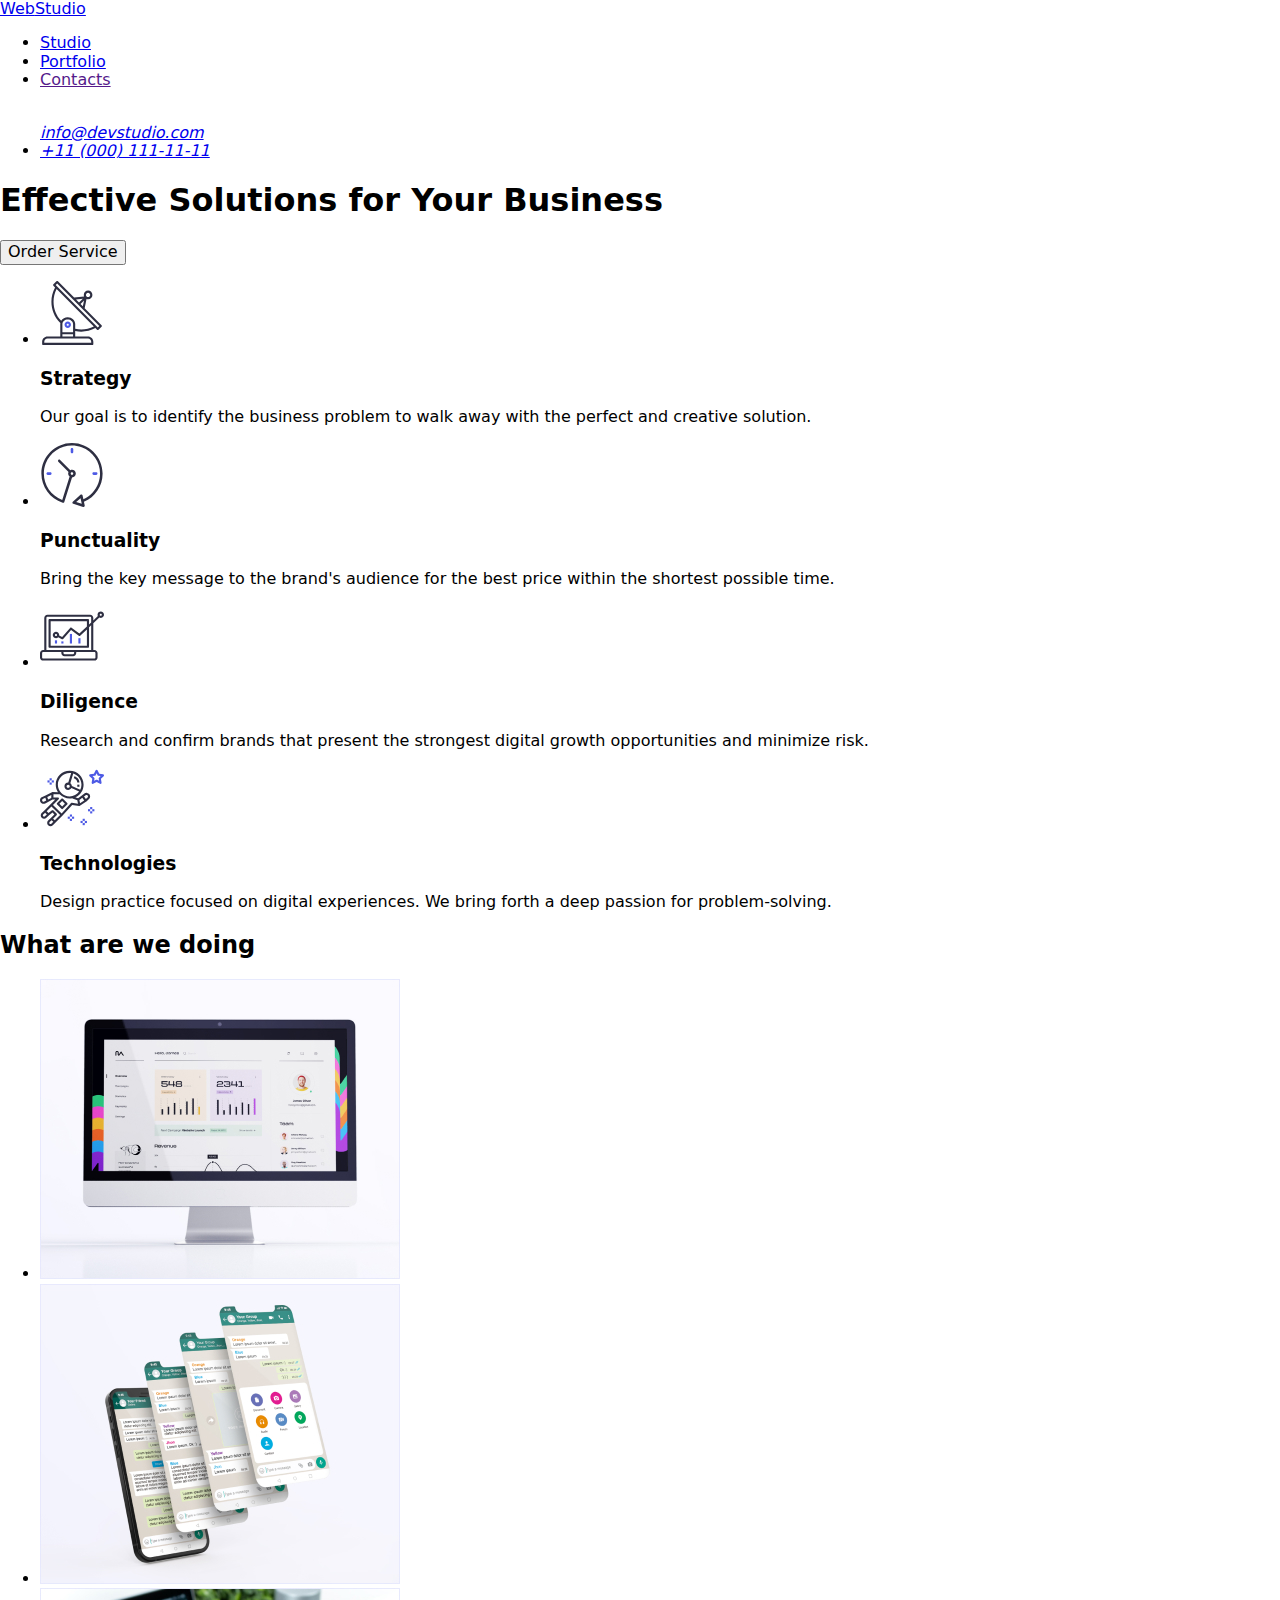
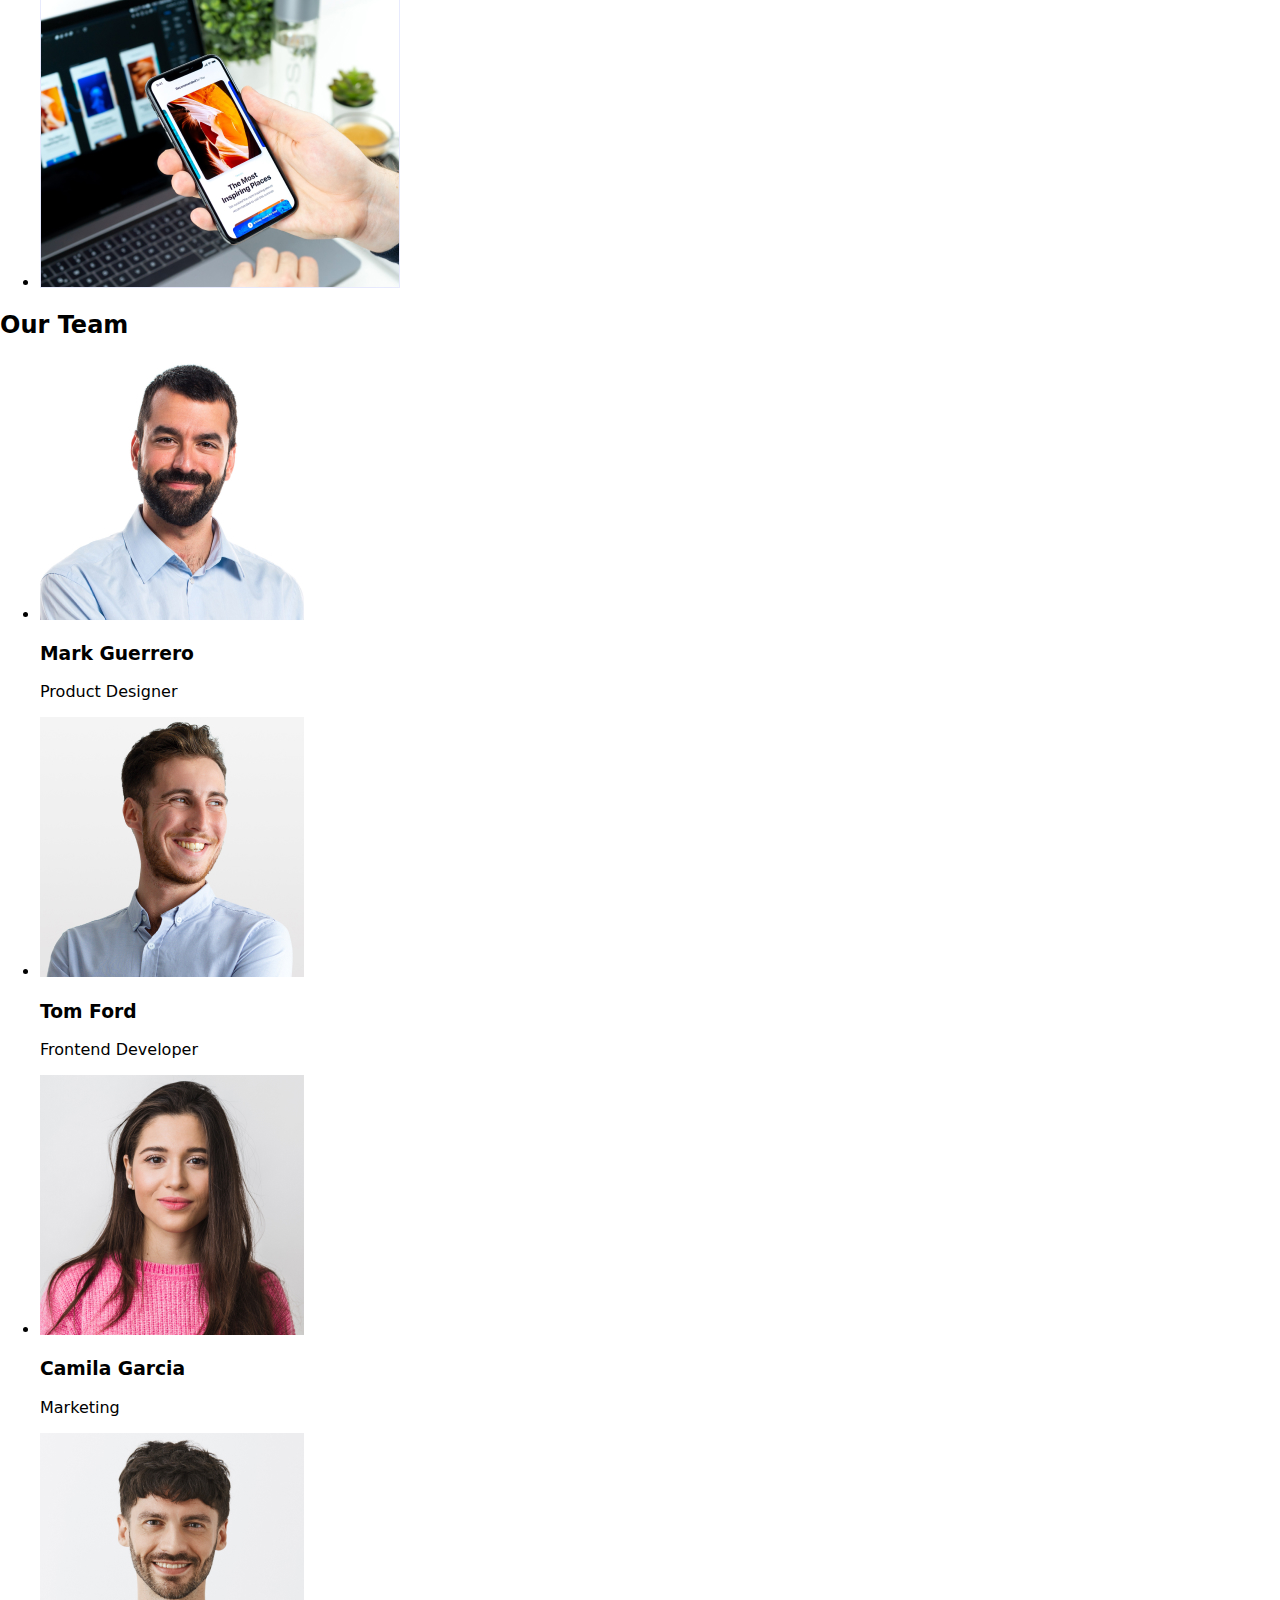
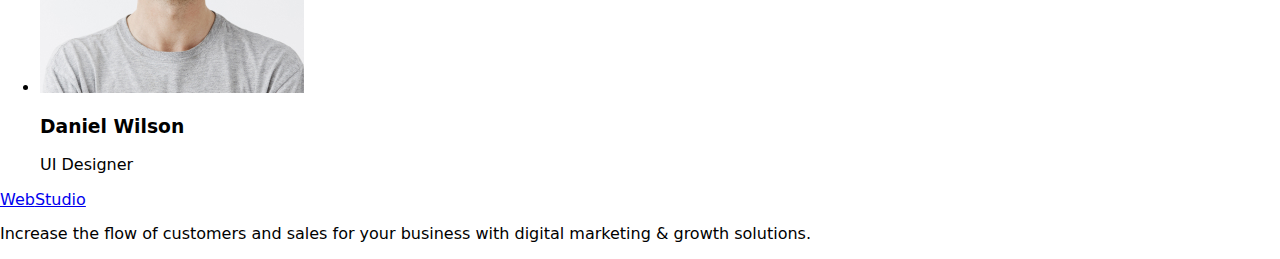
==== index.html @ fc72a5a5 "Initial commit" ====
<!DOCTYPE html>
<html lang="en">
<head>
    <meta charset="UTF-8">
    <meta name="viewport" content="width=device-width, initial-scale=1.0">
    <meta name="description" content="Effective Solutions for Your Business" />
    <title>WEBSTUDIO</title>
    <link rel="preconnect" href="https://fonts.googleapis.com" />
    <link rel="preconnect" href="https://fonts.gstatic.com" crossorigin>
    <link
        href="https://fonts.googleapis.com/css2?family=Raleway:wght@800&family=Roboto:wght@400;500;700;900&display=swap"
        rel="stylesheet" />
        <!-- Normalize -->
        <link rel="stylesheet" href="https://cdn.jsdelivr.net/npm/modern-normalize@2.0.0/modern-normalize.min.css">
    <link rel="stylesheet" href="./css/style.css" />
</head>
<body class="body">

  <!-- Heder section -->


  
    <header class="header">
      <div class="container header-container">
     <nav class="nav">
       <a class="logo" 
        href="./index.html">Web<span class="header-span">Studio</span></a>
         
        <ul class="header-section list">
         <li class="header-section-item"><a class="header-link header-link-current link"
             href="./index.html">Studio</a></li>
         <li class="header-section-item"><a class="header-link link"
             href="./portfolio.html">Portfolio</a></li>
         <li class="header-section-item"><a class="header-link link"
             href="">Contacts</a></li>
     </ul>
      </nav>
     <address class="address">
       <ul class="header-addres list">
         <br class="header-addres-item">
           <a href="mailto:info@devstudio.com" class="tel link">info@devstudio.com</a><br/>
         </li>
         <li class="header-addres-item">
           <a href="tel:+110001111111" class="tel link">+11 (000) 111-11-11</a><br/>
         </li>
       </ul>
     </address>
    </div>
    </header>

  <!-- Main block section -->

  <main class="main">

    <!-- Hero section -->

    <section class="section hero">
      <div class="hero-container container">
        <h1 class="hero-section-title">Effective Solutions for Your Business</h1>
        <button type="button" class="hero-section-btn" data-modal-open>
          Order Service
        </button>
      </div>
    </section>

    <!-- Strategy section -->

    <section class="section strategy">
     <div class="container">
      <h2 hidden class="visually-hidden"> Strategy
        Punctuality
        Diligence
        Technologies</h2>

      <ul class="strategy-section-list list">
        <li class="strategy-section-item">
          <div class="strategy-ikon-container">
            <svg class="strategy-ikon" width="64" height="64">
              <use href="./images/icons.svg#antenna"></use>
            </svg>
          </div>
          <h3 class="strategy-section-title">Strategy</h3>
          <p class="strategy-section-text">Our goal is to identify the business
            problem to walk away with the perfect and creative solution.</p>
        </li>

        <li class="strategy-section-item">
          <div class="strategy-ikon-container">
            <svg class="strategy-ikon" width="64" height="64">
              <use href="./images/icons.svg#clock"></use>
            </svg>
          </div>
          <h3 class="strategy-section-title">Punctuality</h3>
          <p class="strategy-section-text">Bring the key message to the brand's audience for the best price within the shortest possible time.</p>
        </li>

        <li class="strategy-section-item">
          <div class="strategy-ikon-container">
            <svg class="strategy-ikon" width="64" height="64">
              <use href="./images/icons.svg#diagram"></use>
            </svg>
          </div>
          <h3 class="strategy-section-title">Diligence</h3>
          <p class="strategy-section-text">Research and confirm brands that present the strongest digital growth opportunities and
            minimize risk.</p>
        </li>

        <li class="strategy-section-item">
          <div class="strategy-ikon-container">
            <svg class="strategy-ikon" width="64" height="64">
              <use href="./images/icons.svg#astronaut"></use>
            </svg>
          </div>
          <h3 class="strategy-section-title">Technologies</h3>
          <p class="strategy-section-text">Design practice focused on digital experiences. We bring forth a deep passion for problem-solving.</p>
        </li>
       </ul>
     </div>
    </section>

    <!-- What are we doing section -->

    <section class="section doing">
      <div class="container">
      <h2 class="doing-section-title">What are we doing</h2>
      <ul class="doing-list list">
        <li class="doing-item">
          <img class="doing-img" src="./images/doingsection/img1.jpg" alt="img1" width="360" height="300"/>
        </li>
        <li class="doing-item">
          <img class="doing-img" src="./images/doingsection/img2.jpg" alt="img2" width="360" height="300"/>
        </li>
        <li class="doing-item">
          <img class="doing-img" src="./images/doingsection/img3.jpg" alt="img3" width="360" height="300"></li>
      </ul>
     </div>
    </section>

    <!---Our Team section-->

    <section class="section team">
      <div class="container">
       <h2 class="team-section-title">Our Team</h2>
       <ul class="team-list list">
        <li class="team-section-item">
          <img class="team-image" src="./images/ourteam/img1.jpg" alt="foto Mark Guerrero" width="264" height="260" />
          <div class="team-section-container">
          <h3  class="team-section-name">Mark Guerrero</h3>
          <p class="teame-section-work">Product Designer</p>
          </div>
        </li>
        <li class="team-section-item">
          <img class="team-image" src="./images/ourteam/img2.jpg" alt="foto Tom Ford" width="264" height="260"/>
          <div class="team-section-container">
          <h3 class="team-section-name">Tom Ford</h3>
          <p class="teame-section-work">Frontend Developer</p>
          </div>
        </li>
        <li class="team-section-item">
          <img class="team-image" src="./images/ourteam//img3.jpg" alt="foto Camila Garcia" width="264" height="260" />
          <div class="team-section-container">
          <h3 class="team-section-name">Camila Garcia</h3>
          <p class="teame-section-work">Marketing</p>
          </div>
        </li>
        <li class="team-section-item">
          <img class="team-image" src="./images/ourteam/img4.jpg" alt="foto Daniel Wilson" width="264" height="260" />
          <div class="team-section-container">
          <h3 class="team-section-name">Daniel Wilson</h3>
          <p class="teame-section-work">UI Designer</p>
          </div>
        </li>
       </ul>
      </div>
    </section>
  </main>

  <!--Footer section-->

  <footer class="footer">
    <div class="container">
     <a class="footer-logo link logo" href="./index.html">Web<span class="footer-light">Studio</span></a>
     <p class="footer-section-description">Increase the flow of customers and sales for your business with digital marketing & growth solutions.</p>
    </div>
  </footer>
 </body> 
</html>
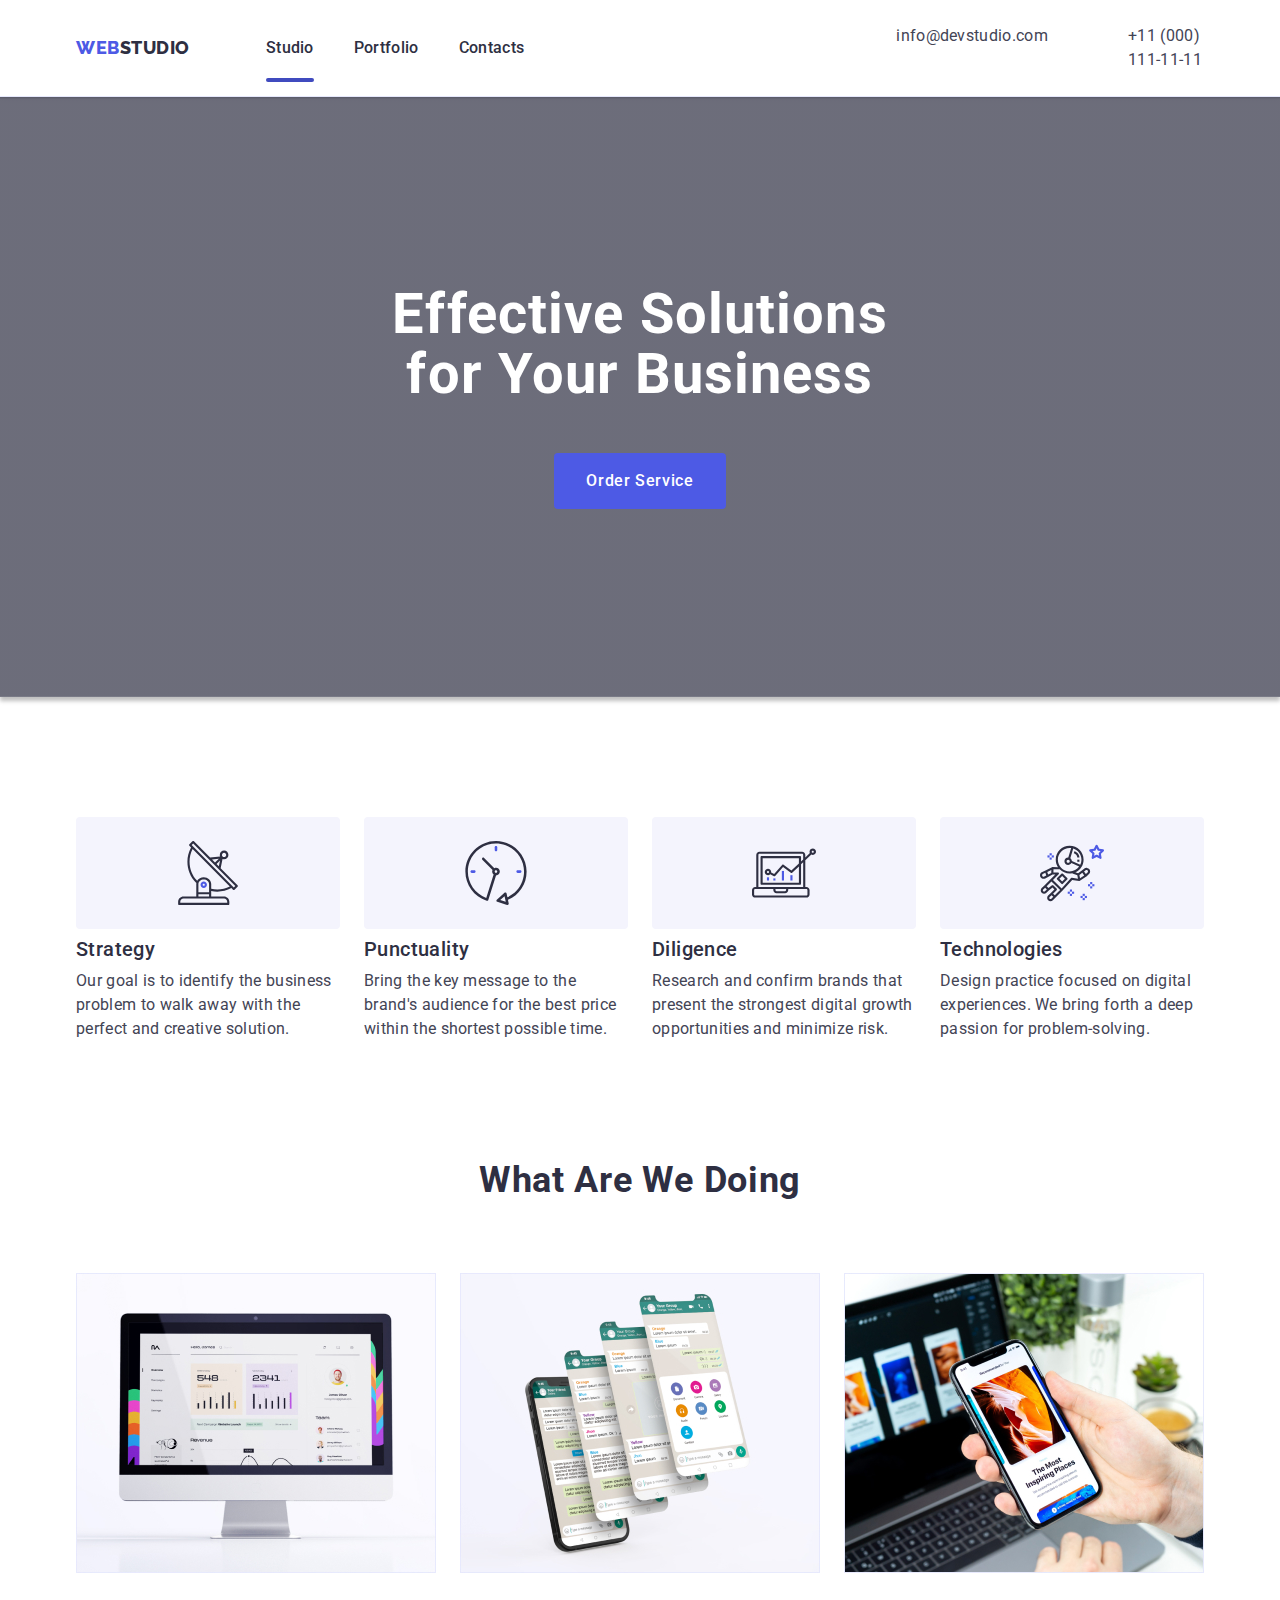
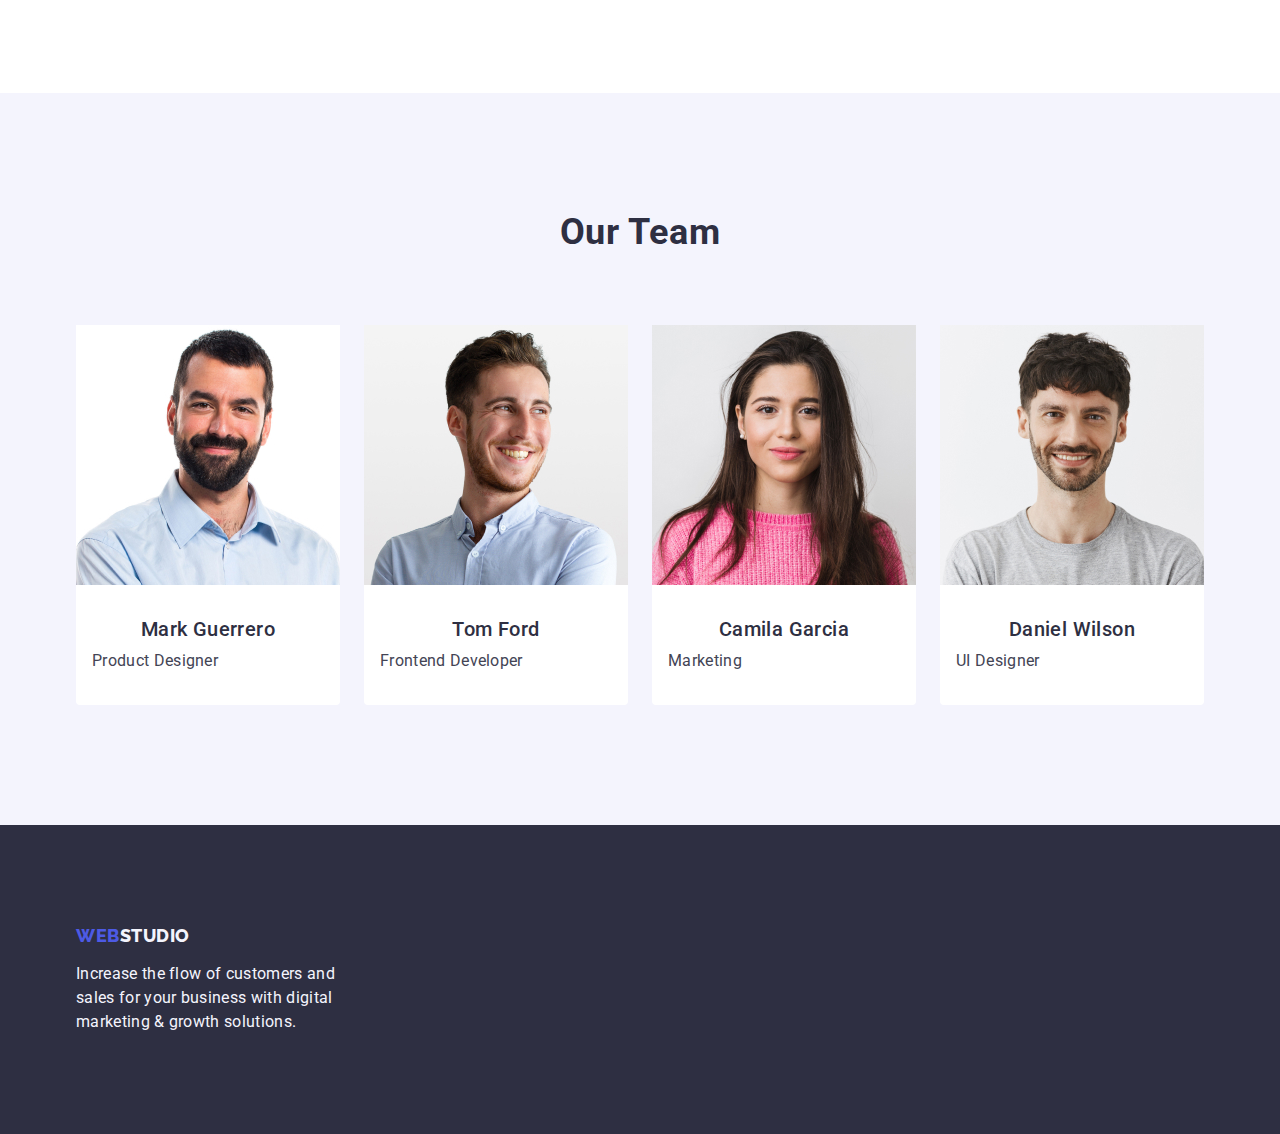
==== commit b7300fe1: "1" ====
--- a/index.html
+++ b/index.html
@@ -12,7 +12,7 @@
         rel="stylesheet" />
         <!-- Normalize -->
         <link rel="stylesheet" href="https://cdn.jsdelivr.net/npm/modern-normalize@2.0.0/modern-normalize.min.css">
-    <link rel="stylesheet" href="./css/style.css" />
+    <link rel="stylesheet" href="./css/styles.css" />
 </head>
 <body class="body">
 
--- a/css/styles.css
+++ b/css/styles.css
@@ -0,0 +1,576 @@
+:root {
+  --page-color: #ffffff;
+  --logo-color: #4D5AE5;
+  --hero-background: #2E2F42;
+  --title-background: #f4f4fd;
+  --link-color: #8e8f99;
+  --link-color2: #404bbf;
+  }
+
+  .body {
+    font-family: 'Roboto', sans-serif;
+    color: #434455;
+    background-color: #FFFFFF;
+   }
+   /*Reset*/
+  
+   button {
+    cursor: pointer;
+  }
+  
+  a {
+    text-decoration: none;
+    color: currentColor;
+  }
+  
+  img {
+    display: block;
+    max-width: 100%;
+    height: auto;
+  }
+  
+  ul {
+    margin: 0;
+    padding: 0;
+    list-style-type: none;
+  }
+  
+  h1,h2,h3,h4,h5,h6,p {
+    margin: 0;
+  }
+  
+  
+  .link {
+    text-decoration: none;
+    font-style: normal;
+  }
+    
+  
+  .list {
+    list-style: none;
+  }
+  
+  .container {
+    width: 1158px;
+    padding-left: 15px;
+    padding-right: 15px;
+    margin: 0 auto;
+  }
+  
+  .section {
+    padding-bottom: 120px;
+  }
+  
+  .visually-hidden {
+    position: absolute;
+    width: 1px;
+    height: 1px;
+    margin: -1px;
+    border: 0;
+    padding: 0;
+    white-space: nowrap;
+    clip-path: inset(100%);
+    clip: rect(0 0 0 0);
+    overflow: hidden;
+  }
+  
+
+  
+  
+  
+  /*--Header--*/
+  
+  .header {
+    background-color: #ffffff;
+    border-bottom: 1px solid #e7e9fc;
+    padding: 24px 0;
+    box-shadow: 0px 2px 1px rgba(46, 47, 66, 0.08), 0px 1px 1px rgba(46, 47, 66, 0.16), 0px 1px 6px rgba(46, 47, 66, 0.08);
+  }
+  
+  
+  .header-container {
+    display: flex;
+  }
+  
+  .nav {   
+    display: flex;
+    align-items: center;
+  }
+  
+  .logo {
+    font-family: "Raleway",sans-serif;
+    color: var(--logo-color);
+    font-weight: 800;
+    font-size: 18px;
+    line-height: 1.17;
+    letter-spacing: 0.03em;
+    text-transform: uppercase;
+    display: flex;
+    margin-right: 76px;
+  }
+  
+  .header-span {
+    color: #2E2F42;
+  }
+
+  .header-link-current::after {
+    content: "";
+    position: absolute;
+    width: 100%;
+    left: 0;
+    bottom: -1px;
+    height: 4px;
+    background-color: #404bbf;
+    border-radius: 2px;
+    display: flex;
+  }
+  .header-link:hover,
+  .header-link:focus {
+    color: var(--link-color2);
+  }
+
+  .header-section {
+    display: flex;
+    flex-direction: row;
+    align-items: flex-start;
+    padding: 0px;
+    gap: 40px;
+  }
+  
+  .header-link {
+    color:#2e2f42;
+    padding: 24px 0;
+    position: relative; 
+    transition: color 250ms cubic-bezier(0.4, 0, 0.2, 1);
+  }
+  
+  .header-link:hover,
+  .header-link:focus {
+      color: #404BBF;
+  }
+  
+  .list {
+  }
+  
+  
+  .header-section-item {   
+    font-family: "Roboto",sans-serif;
+    font-weight: 500;
+    font-size: 16px;
+    line-height: 1.5;
+    letter-spacing: 0.02em;
+    color: #2E2F42;
+  }
+  
+  .address {
+  }
+  
+  .header-addres {
+    margin-left: 332px;
+    display: flex;
+    flex-direction: row;
+    align-items: flex-start;
+    padding: 0px;
+    gap: 40px;
+  }
+  
+  .header-addres-item {
+  }
+  
+  .tel {
+    font-weight: 400;
+    font-size: 16px;
+    line-height: 1.5;
+    letter-spacing: 0.02em;
+    transition: color 250ms cubic-bezier(0.4, 0, 0.2, 1);
+  }
+  
+  .tel:hover,
+  .tel:focus {
+    color: #404BBF;
+  }
+  
+  .main {
+  }
+  
+  .hero {
+<<<<<<< HEAD:css/style.css
+    max-width: 1440px; 
+    margin: 0 auto;
+    background-image: linear-gradient(rgba(46, 47, 66, 0.7),rgba(46, 47, 66, 0.7)), url(../images/people-office1.jpg) ;
+    box-shadow: 0px 4px 4px 0px rgba(0, 0, 0, 0.25);
+    background-repeat: no-repeat;
+    background-position: center;
+    background-size: auto, cover;
+=======
+    background-image: linear-gradient(rgba(46, 47, 66, 0.7), rgba(46, 47, 66, 0.7)), url(../images/main/people-office_1.jpg);
+    box-shadow: 0px 4px 4px 0px rgba(0, 0, 0, 0.25);
+    background-repeat: no-repeat;
+    background-position: center;
+    background-size: cover;
+>>>>>>> aaa221b36f2704d72555b90767048148aa18d6fa:css/styles.css
+    background-color: var(--hero-background);
+    padding: 188px 0;
+    max-width: 1440px;
+    margin: 0 auto;
+  }
+  
+  .hero-section-title {
+    font-family: "Roboto",sans-serif;
+    font-weight: 700;
+    font-size: 56px;
+    text-align: center;
+    line-height: 1.07;
+    letter-spacing: 0.02em;
+    color: #FFFFFF;
+    max-width: 496px;
+    margin:0% auto;
+    margin-bottom: 48px;
+  }
+  
+  .hero-section-btn {
+    background: #4D5AE5;
+    font-family: "Roboto", sans-serif;
+    font-weight: 500;
+    font-size: 16px;
+    line-height: 1.5;
+    letter-spacing: 0.04em;
+    text-align: center;
+    color: #FFFFFF;
+    display: block;
+    min-width: 169px;
+    height: 56px;
+    border: none;
+    border-radius: 4px;
+    margin:0% auto;
+    padding: 16px 32px;
+    transition: background-color 250ms cubic-bezier(0.4, 0, 0.2, 1);
+<<<<<<< HEAD:css/style.css
+      }
+=======
+  }
+>>>>>>> aaa221b36f2704d72555b90767048148aa18d6fa:css/styles.css
+  
+  .hero-section-btn:hover,
+  .hero-section-btn:focus {
+      background: #404BBF;
+      
+  }
+  
+  .icon {
+    display: inline-block;
+    width: 10em;
+    height: 10em;
+    stroke-width: 0;
+    stroke: currentColor;
+    fill: currentColor;
+  }
+  
+  /* ==========================================
+  Single-colored icons can be modified like so:
+  .icon-name {
+    font-size: 32px;
+    color: red;
+  }
+  ========================================== */
+
+
+
+  
+  /*--Stategy--*/
+  
+  .strategy {
+  padding: 120px 0 120px;
+  }
+    
+  .strategy-ikon-container {
+    display: flex;
+    align-items: center;
+    justify-content: center;
+    height: 112px;
+    background-color: var(--title-background);
+    border-radius: 4px;
+    margin-bottom: 8px;
+  }
+  
+  .strategy-ikon {
+  }
+  .strategy-section-item {
+    
+    flex-basis: calc((100% - 3 * 24px) / 4);
+    transition: background-color 250ms cubic-bezier(0.4, 0, 0.2, 1);
+  }
+  
+  .strategy-section-list {
+    display: flex;
+    gap: 24px;
+    margin-right: 24px;
+    margin-right: 0; 
+  }
+  
+  .strategy-section-title {
+    font-family: "Roboto", sans-serif;
+    font-weight: 500;
+    font-size: 20px;
+    line-height: 1.2;
+    letter-spacing: 0.02em;
+    color: #2E2F42;
+    margin-bottom: 8px;
+  }
+  .strategy-section-text {
+    font-family: 'Roboto';
+    font-weight: 400;
+    font-size: 16px;
+    line-height: 1.5;
+    letter-spacing: 0.02em;
+    color: #434455;
+  }
+   .develop {
+    display: flex;
+    justify-content: center;
+    align-items: center;
+    background-color: var(--title-background);
+    border-radius: 4px;
+    margin-bottom: 8px;
+  }
+
+  .develop-list {
+    display: flex;
+    justify-content: center;
+    gap: 24px;
+    margin-right: 24px;
+    margin-right: 0;
+  }
+
+ 
+  .develop-icon {
+    width: 64px;
+    height: 64px;
+    flex-shrink: 0;
+  } 
+  
+  /*--Doing--*/
+  
+  .doing {
+    padding-bottom: 120px;
+  }
+
+  .doing-section-title {
+    font-family: "Roboto",sans-serif;
+    font-weight: 700;
+    font-size: 36px;
+    line-height: 1.11;
+    letter-spacing: 0.02em;
+    text-align: center;
+    text-transform: capitalize;
+    color: #2E2F42;
+    margin-bottom: 72px;
+  }
+  
+  .doing-list {
+    display: flex;
+    gap: 24px;
+    margin-right: 24px;
+    margin-right: 0;
+  }
+  
+  .doing-item {   
+    width: calc((100% - 48px) / 3);  
+  }
+  
+  .doing-img{
+  
+  }
+  
+  
+  /*--Team--*/
+  
+  .team {
+    background-color: #F4F4FD;
+    padding: 120px 0;
+  }
+  
+  .team-section-title {
+    font-family: "Roboto",sans-serif;
+    font-weight: 700;
+    font-size: 36px;
+    line-height: 1.11;
+    letter-spacing: 0.02em;
+    text-align: center;
+    text-transform: capitalize;
+    color: #2E2F42;
+    background-color: #F4F4FD;
+    margin-bottom: 72px;
+  }
+  
+  .team-section-container {
+    padding: 32px 16px;
+  }
+  
+  .team-list {
+    display: flex;
+    gap: 24px;
+  }
+  
+  .team-section-item {
+    background-color: #FFFFFF;
+    width: calc((100% - 72px) / 4);
+    border-radius: 0px 0px 4px 4px;
+  }
+  
+  .team-section-name {
+    font-family: "Roboto",sans-serif;
+    font-weight: 500;
+    font-size: 20px;
+    line-height: 1.2;
+    letter-spacing: 0.02em;
+    color: #2E2F42;
+    background-color: #FFFFFF;
+    text-align: center;
+    margin-bottom: 8px
+  }
+  
+  .teame-section-work {
+    font-family: 'Roboto';
+    font-weight: 400;
+    font-size: 16px;
+    line-height: 1.5;
+    letter-spacing: 0.02em;
+    color: #434455;
+   }
+
+  .team-image {
+  }
+  
+  /*--Footer*/
+  
+  
+  .footer {
+    background-color: #2E2F42;
+    padding: 100px 0;
+  }
+  
+  .footer-logo {    
+    display: inline-block;
+    margin-bottom: 16px;
+  }
+  
+  .footer-light {
+    color: #F4F4FD;
+  }
+  
+  .footer-section-description {
+    font-family: "Roboto",sans-serif;
+    font-weight: 400;
+    font-size: 16px;
+    line-height: 1.5;
+    letter-spacing: 0.02em;
+    color: #F4F4FD;
+    max-width: 264px
+  }
+  
+ /*--Navigation--*/
+
+.main {
+}
+.navigation {
+  padding-top: 96px;   
+}
+
+.navigation-list {
+  display: flex;
+  justify-content: center;
+  gap: 24px;
+  margin-bottom: 72px;
+}
+
+.navigation-item {
+}
+
+.filters-nav-btn {
+  font-family: "Roboto", sans-serif;
+  font-weight: 500;
+  font-size: 16px;
+  line-height: 1.5;
+  letter-spacing: 0.04em;
+  color: #4D5AE5;
+  background-color: #F4F4FD;
+  padding: 12px 24px 12px;
+  border: 1px solid #e7e9fc;
+  border-radius: 4px;
+}
+
+.filters-nav-btn:hover,
+.filters-nav-btn:focus {
+    color: #ffffff;
+    background-color: #404BBF;
+    border: 1px solid transparent;
+}
+
+
+.porto-list {
+  display: flex;
+  flex-wrap: wrap;
+  column-gap: 24px;
+  row-gap: 48px
+}
+
+.porto-item {
+  width: calc((100% - 48px) / 3);
+}
+
+.porto-container {
+  padding: 32px 16px;
+  border: 1px solid #e7e9fc;
+  border-top: none;
+}
+
+.porto-title {
+  font-family: 'Roboto';
+  font-style: normal;
+  font-weight: 500;
+  font-size: 20px;
+  line-height: 1.2;
+  letter-spacing: 0.02em;
+  color: #2E2F42;
+  margin-bottom: 8px
+}
+
+.teame-section-work {
+  font-family: "Roboto",sans-serif;
+  font-style: normal;
+  font-weight: 400;
+  font-size: 16px;
+  line-height: 1.5;
+  letter-spacing: 0.02em;
+  color: #434455;
+}
+
+/* icon */
+
+
+.client-list {
+  display: flex;
+  justify-content: center;
+  gap: 24px;
+
+
+
+}
+.clients-item {
+
+}
+.clients-link {
+  display: flex; 
+   width: 168px;
+  height: 88px;
+  justify-content: center;
+  align-items: center;
+
+  border: 2px solid var(#8E8F99);
+  border-radius: 2px;
+}
+.claients-icon {
+  fill:#4D5AE5
+
+}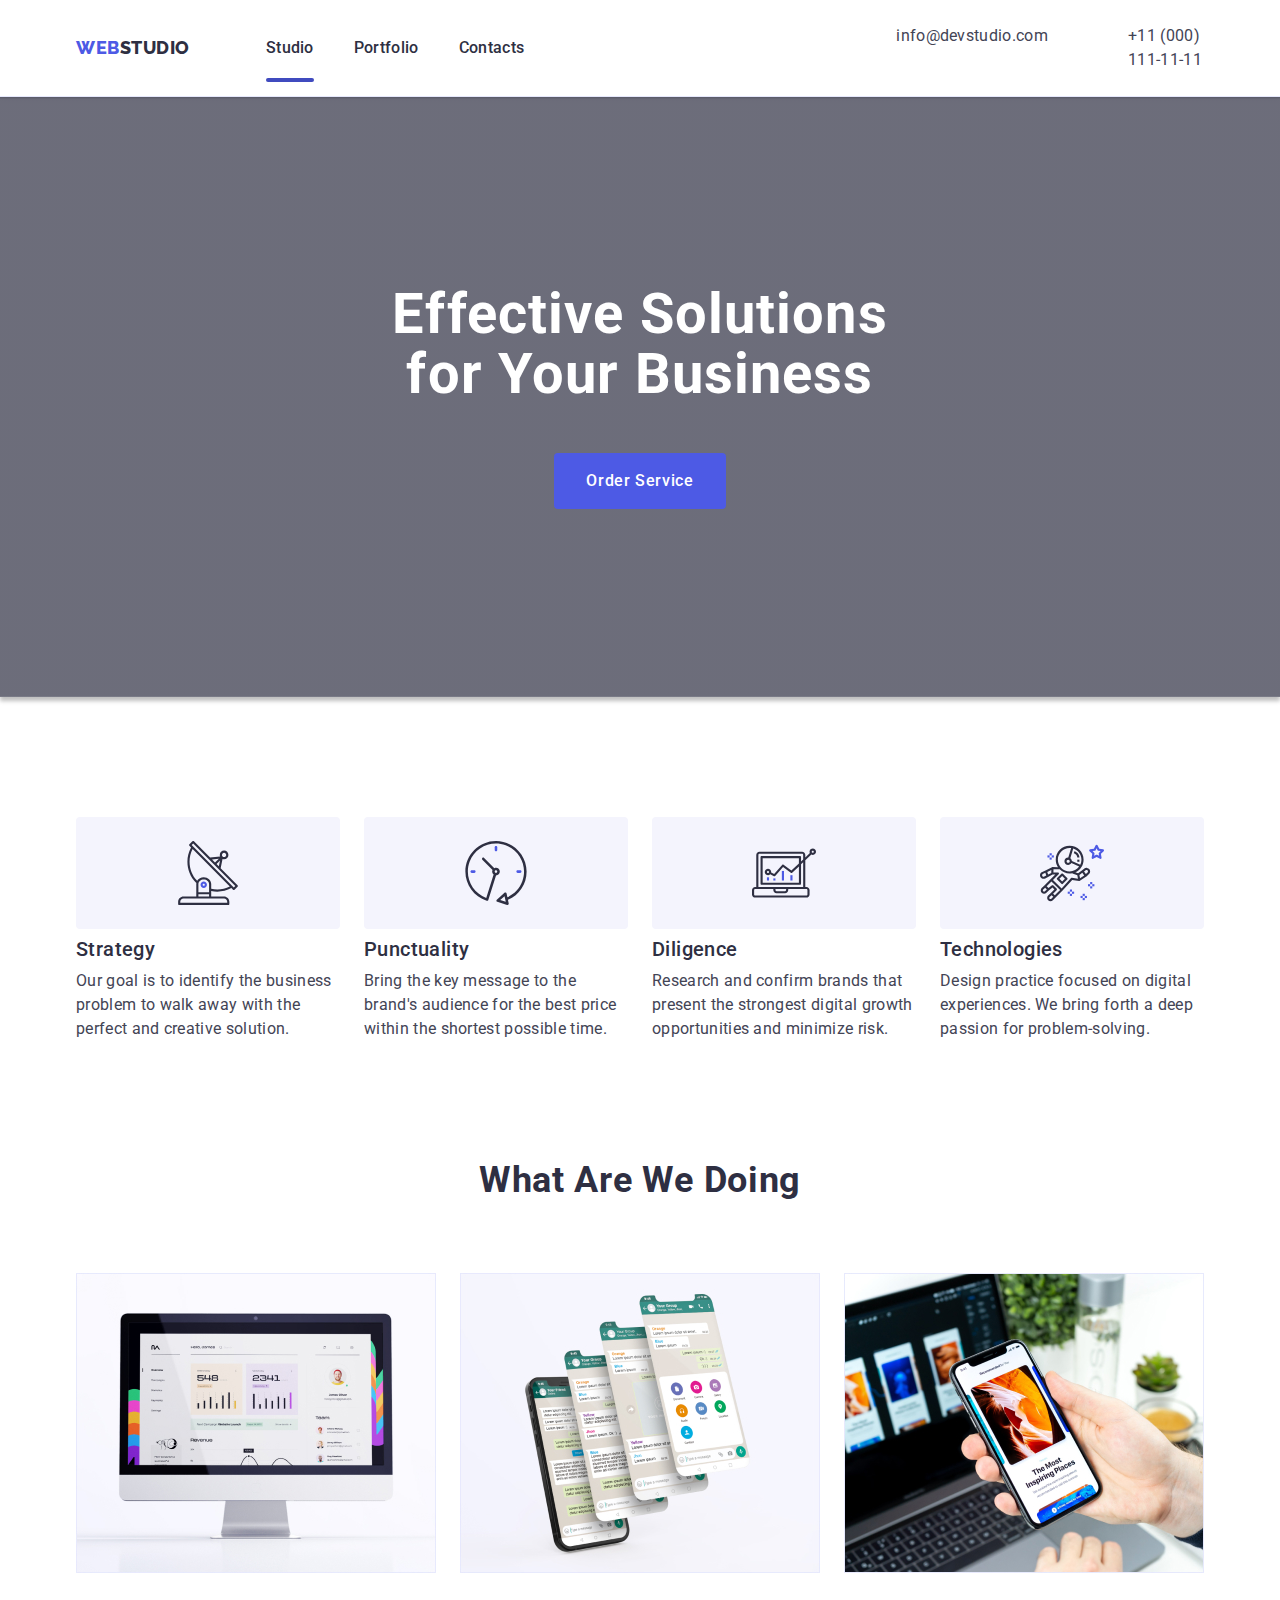
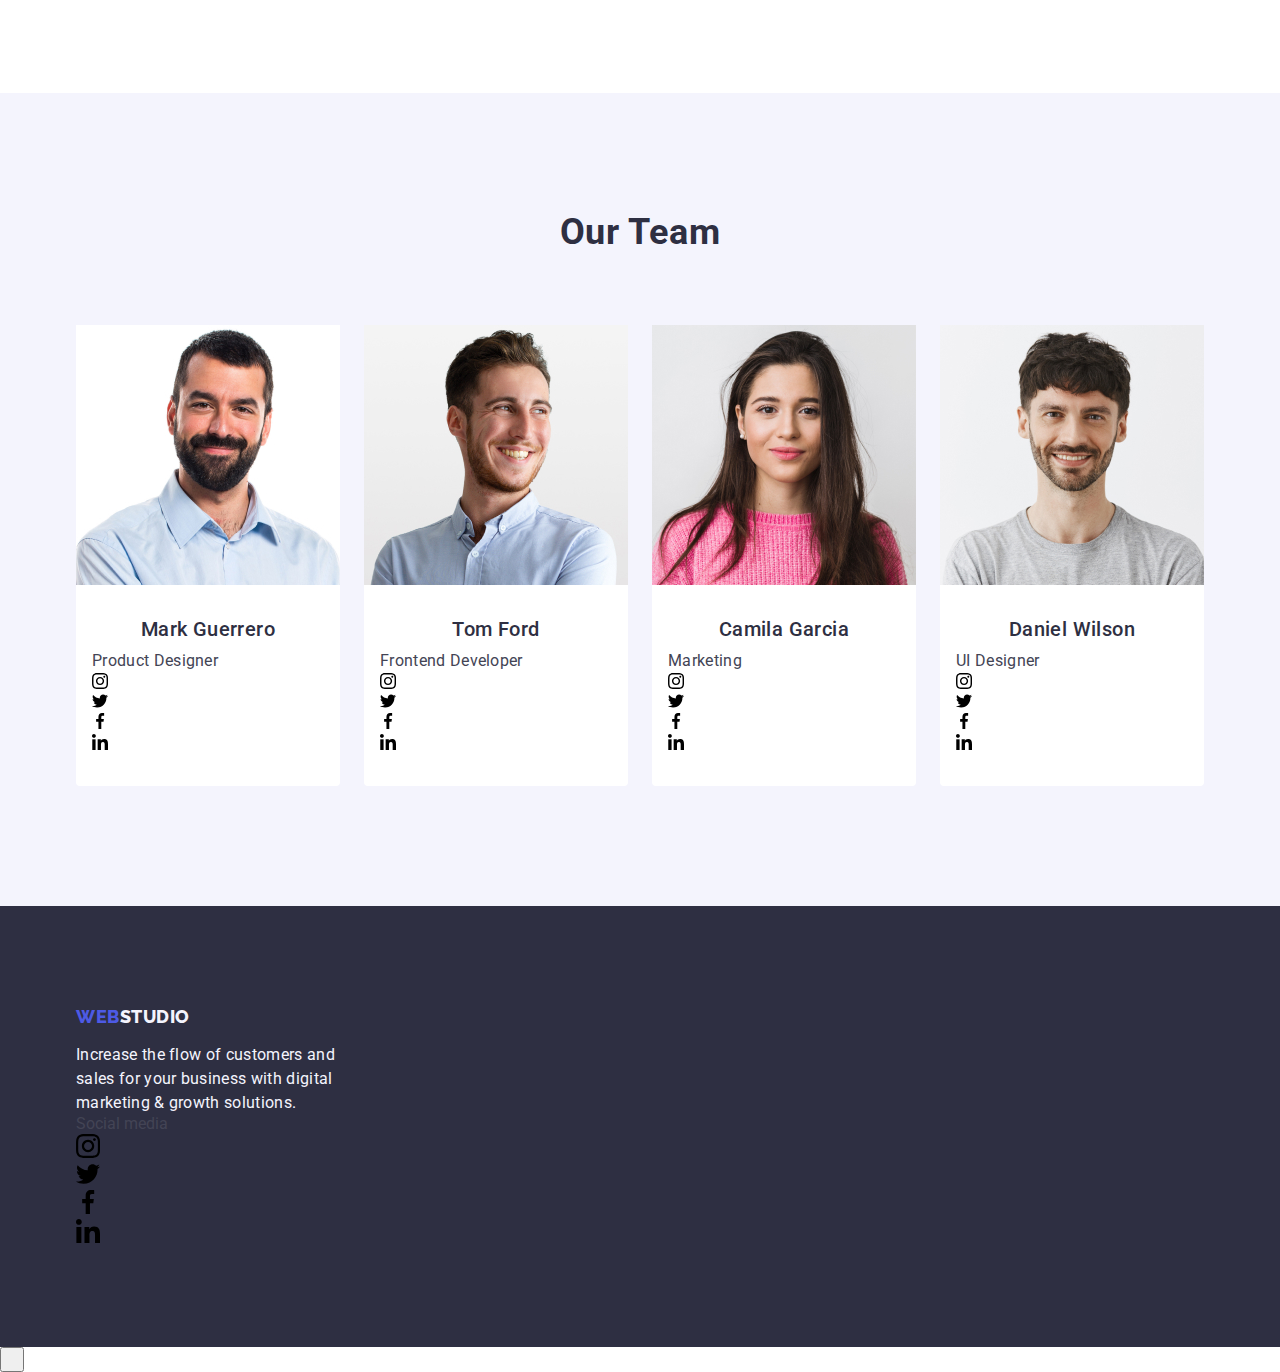
==== commit 90a7628b: "2" ====
--- a/index.html
+++ b/index.html
@@ -38,10 +38,10 @@
      <address class="address">
        <ul class="header-addres list">
          <br class="header-addres-item">
-           <a href="mailto:info@devstudio.com" class="tel link">info@devstudio.com</a><br/>
+           <a href="mailto:info@devstudio.com" class="tel link">info@devstudio.com</a><br />
          </li>
          <li class="header-addres-item">
-           <a href="tel:+110001111111" class="tel link">+11 (000) 111-11-11</a><br/>
+           <a href="tel:+110001111111" class="tel link">+11 (000) 111-11-11</a><br />
          </li>
        </ul>
      </address>
@@ -139,35 +139,167 @@
     <!---Our Team section-->
 
     <section class="section team">
+      
       <div class="container">
+
        <h2 class="team-section-title">Our Team</h2>
+
        <ul class="team-list list">
+
+      
+
         <li class="team-section-item">
           <img class="team-image" src="./images/ourteam/img1.jpg" alt="foto Mark Guerrero" width="264" height="260" />
+          
           <div class="team-section-container">
           <h3  class="team-section-name">Mark Guerrero</h3>
           <p class="teame-section-work">Product Designer</p>
-          </div>
-        </li>
+          <ul class="social-list">
+            <li class="social-item">
+              <a class="social-item-link">
+                <svg class="social-icon" width="16" height="16">
+                  <use href="./images/icons.svg#instagram"></use>
+                </svg>
+              </a>
+            </li>
+            <li class="social-item">
+              <a class="social-item-link">
+                <svg class="social-icon" width="16" height="16">
+                  <use href="./images/icons.svg#twitter"></use>
+                </svg>
+              </a>
+            </li>
+            <li class="social-item">
+              <a class="social-item-link">
+                <svg class="social-icon" width="16" height="16">
+                  <use href="./images/icons.svg#facebook"></use>
+                </svg>
+              </a>
+            </li>
+            <li class="social-item">
+              <a class="social-item-link">
+                <svg class="social-icon" width="16" height="16">
+                  <use href="./images/icons.svg#linkedin"></use>
+                </svg>
+              </a>
+            </li>
+          </ul>
+          </div>
+        </li>
+
         <li class="team-section-item">
           <img class="team-image" src="./images/ourteam/img2.jpg" alt="foto Tom Ford" width="264" height="260"/>
+         
           <div class="team-section-container">
           <h3 class="team-section-name">Tom Ford</h3>
-          <p class="teame-section-work">Frontend Developer</p>
-          </div>
-        </li>
+          <p class="teame-section-work">Frontend Developer</p>          <ul class="social-list">
+            <li class="social-item">
+              <a class="social-item-link">
+                <svg class="social-icon" width="16" height="16">
+                  <use href="./images/icons.svg#instagram"></use>
+                </svg>
+              </a>
+            </li>
+            <li class="social-item">
+              <a class="social-item-link">
+                <svg class="social-icon" width="16" height="16">
+                  <use href="./images/icons.svg#twitter"></use>
+                </svg>
+              </a>
+            </li>
+            <li class="social-item">
+              <a class="social-item-link">
+                <svg class="social-icon" width="16" height="16">
+                  <use href="./images/icons.svg#facebook"></use>
+                </svg>
+              </a>
+            </li>
+            <li class="social-item">
+              <a class="social-item-link">
+                <svg class="social-icon" width="16" height="16">
+                  <use href="./images/icons.svg#linkedin"></use>
+                </svg>
+              </a>
+            </li>
+          </ul>
+          </div>
+        </li>
+
         <li class="team-section-item">
           <img class="team-image" src="./images/ourteam//img3.jpg" alt="foto Camila Garcia" width="264" height="260" />
+         
           <div class="team-section-container">
           <h3 class="team-section-name">Camila Garcia</h3>
           <p class="teame-section-work">Marketing</p>
-          </div>
-        </li>
+          <ul class="social-list">
+            <li class="social-item">
+              <a class="social-item-link">
+                <svg class="social-icon" width="16" height="16">
+                  <use href="./images/icons.svg#instagram"></use>
+                </svg>
+              </a>
+            </li>
+            <li class="social-item">
+              <a class="social-item-link">
+                <svg class="social-icon" width="16" height="16">
+                  <use href="./images/icons.svg#twitter"></use>
+                </svg>
+              </a>
+            </li>
+            <li class="social-item">
+              <a class="social-item-link">
+                <svg class="social-icon" width="16" height="16">
+                  <use href="./images/icons.svg#facebook"></use>
+                </svg>
+              </a>
+            </li>
+            <li class="social-item">
+              <a class="social-item-link">
+                <svg class="social-icon" width="16" height="16">
+                  <use href="./images/icons.svg#linkedin"></use>
+                </svg>
+              </a>
+            </li>
+          </ul>
+          </div>
+        </li>
+
         <li class="team-section-item">
           <img class="team-image" src="./images/ourteam/img4.jpg" alt="foto Daniel Wilson" width="264" height="260" />
+         
           <div class="team-section-container">
           <h3 class="team-section-name">Daniel Wilson</h3>
           <p class="teame-section-work">UI Designer</p>
+          <ul class="social-list">
+            <li class="social-item">
+              <a class="social-item-link">
+                <svg class="social-icon" width="16" height="16">
+                  <use href="./images/icons.svg#instagram"></use>
+                </svg>
+              </a>
+            </li>
+            <li class="social-item">
+              <a class="social-item-link">
+                <svg class="social-icon" width="16" height="16">
+                  <use href="./images/icons.svg#twitter"></use>
+                </svg>
+              </a>
+            </li>
+            <li class="social-item">
+              <a class="social-item-link">
+                <svg class="social-icon" width="16" height="16">
+                  <use href="./images/icons.svg#facebook"></use>
+                </svg>
+              </a>
+            </li>
+            <li class="social-item">
+              <a class="social-item-link">
+                <svg class="social-icon" width="16" height="16">
+                  <use href="./images/icons.svg#linkedin"></use>
+                </svg>
+              </a>
+            </li>
+          </ul>
           </div>
         </li>
        </ul>
@@ -181,7 +313,49 @@
     <div class="container">
      <a class="footer-logo link logo" href="./index.html">Web<span class="footer-light">Studio</span></a>
      <p class="footer-section-description">Increase the flow of customers and sales for your business with digital marketing & growth solutions.</p>
+     <div class="social-content">
+      <p class="social">Social media</p>
+      <ul class="footer-list">
+        <li class="footer-item">
+          <a class="footer-link" href=""
+            ><svg class="footer-icon" width="24" height="24">
+              <use href="./images/icons.svg#instagram"></use>
+            </svg>
+          </a>
+        </li>
+        <li class="footer-item">
+          <a class="footer-link" href="">
+            <svg class="footer-icon" width="24" height="24">
+              <use href="./images/icons.svg#twitter"></use>
+            </svg>
+          </a>
+        </li>
+        <li class="footer-item">
+          <a class="footer-link" href="">
+            <svg class="footer-icon" width="24" height="24">
+              <use href="./images/icons.svg#facebook"></use>
+            </svg>
+          </a>
+        </li>
+        <li class="footer-item">
+          <a class="footer-link" href="">
+            <svg class="footer-icon" width="24" height="24">
+              <use href="./images/icons.svg#linkedin"></use>
+            </svg>
+          </a>
+        </li>
+      </ul>
     </div>
-  </footer>
+    </div>
+  </footer> <div class="backdrop is-hidden" data-modal>
+    <div class="modal">
+      <button class="modal-btn" type="button" data-modal-close>
+        <svg class="modal-icon" width="8" height="8">
+          <use href="./images/icons.svg#icon-close"></use>
+        </svg>
+      </button>
+    </div>
+  </div>
+  <script src="./js/modal.js"></script>
  </body> 
 </html>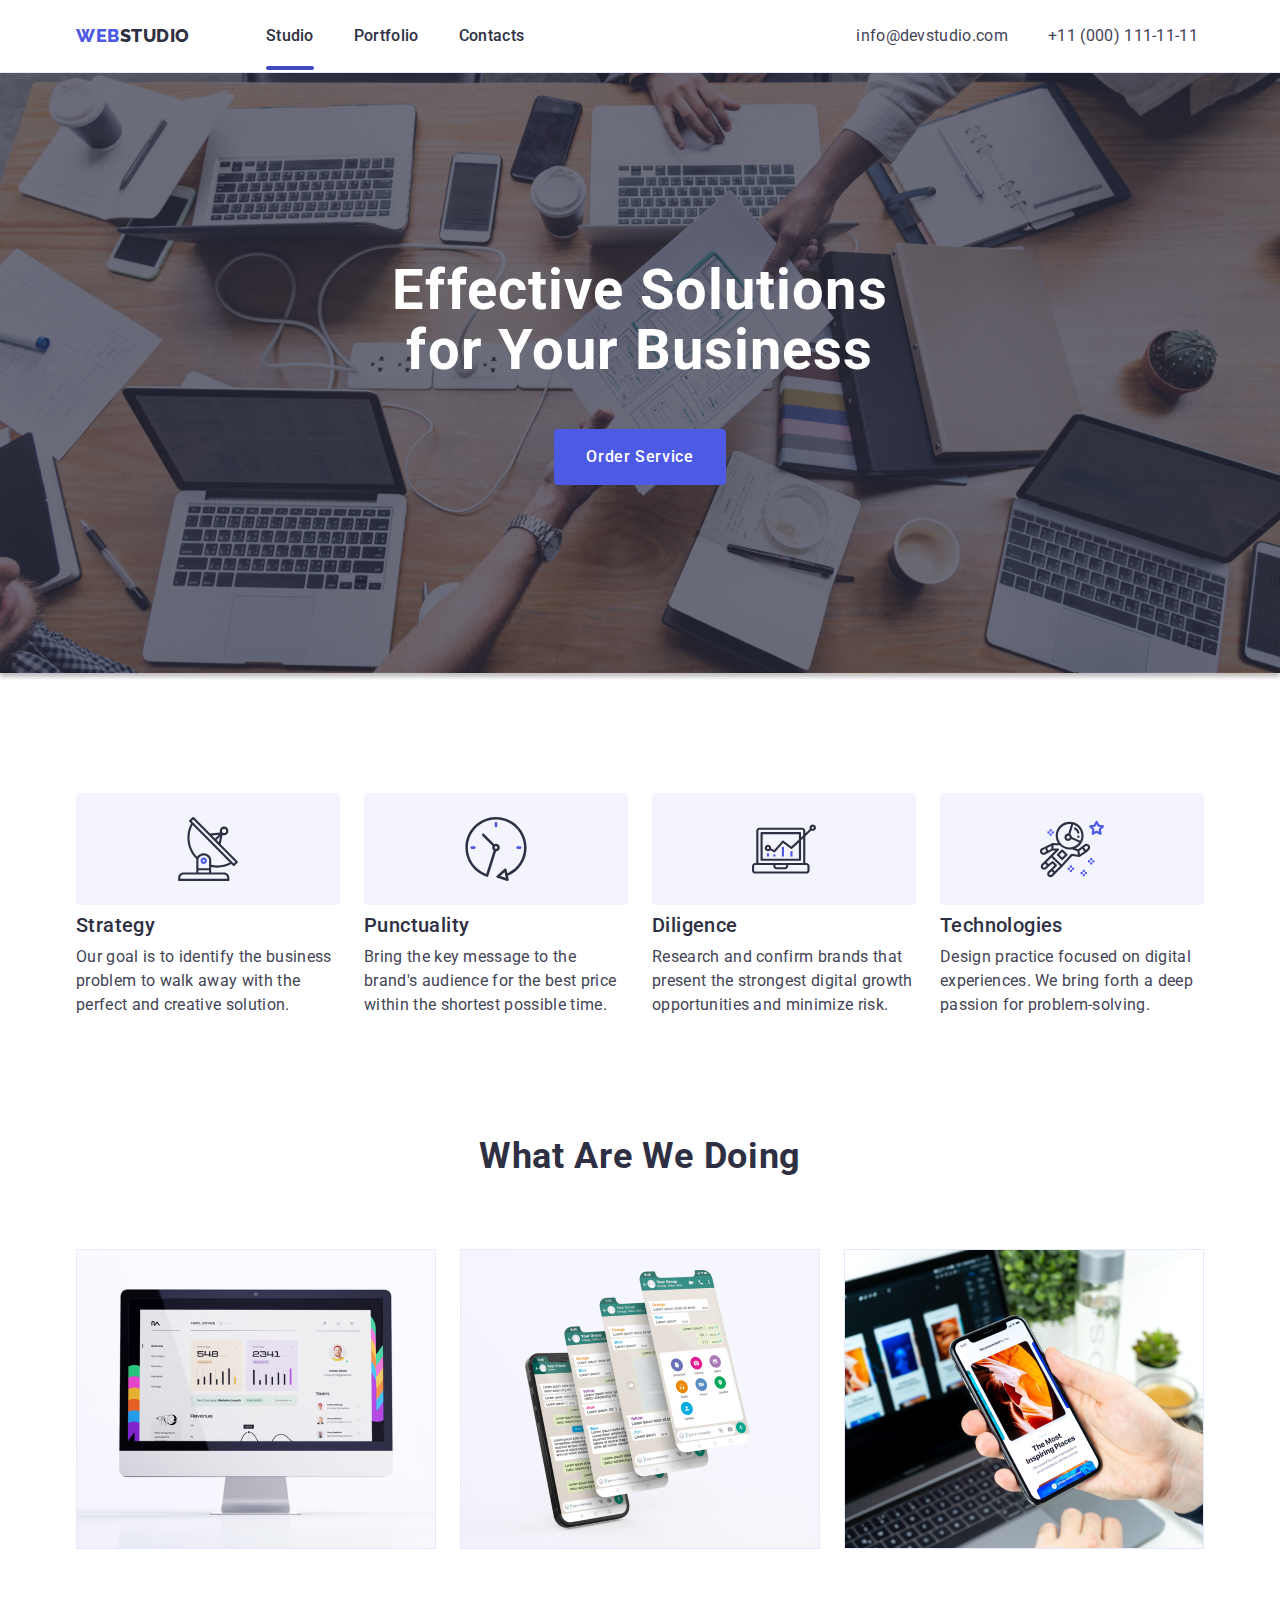
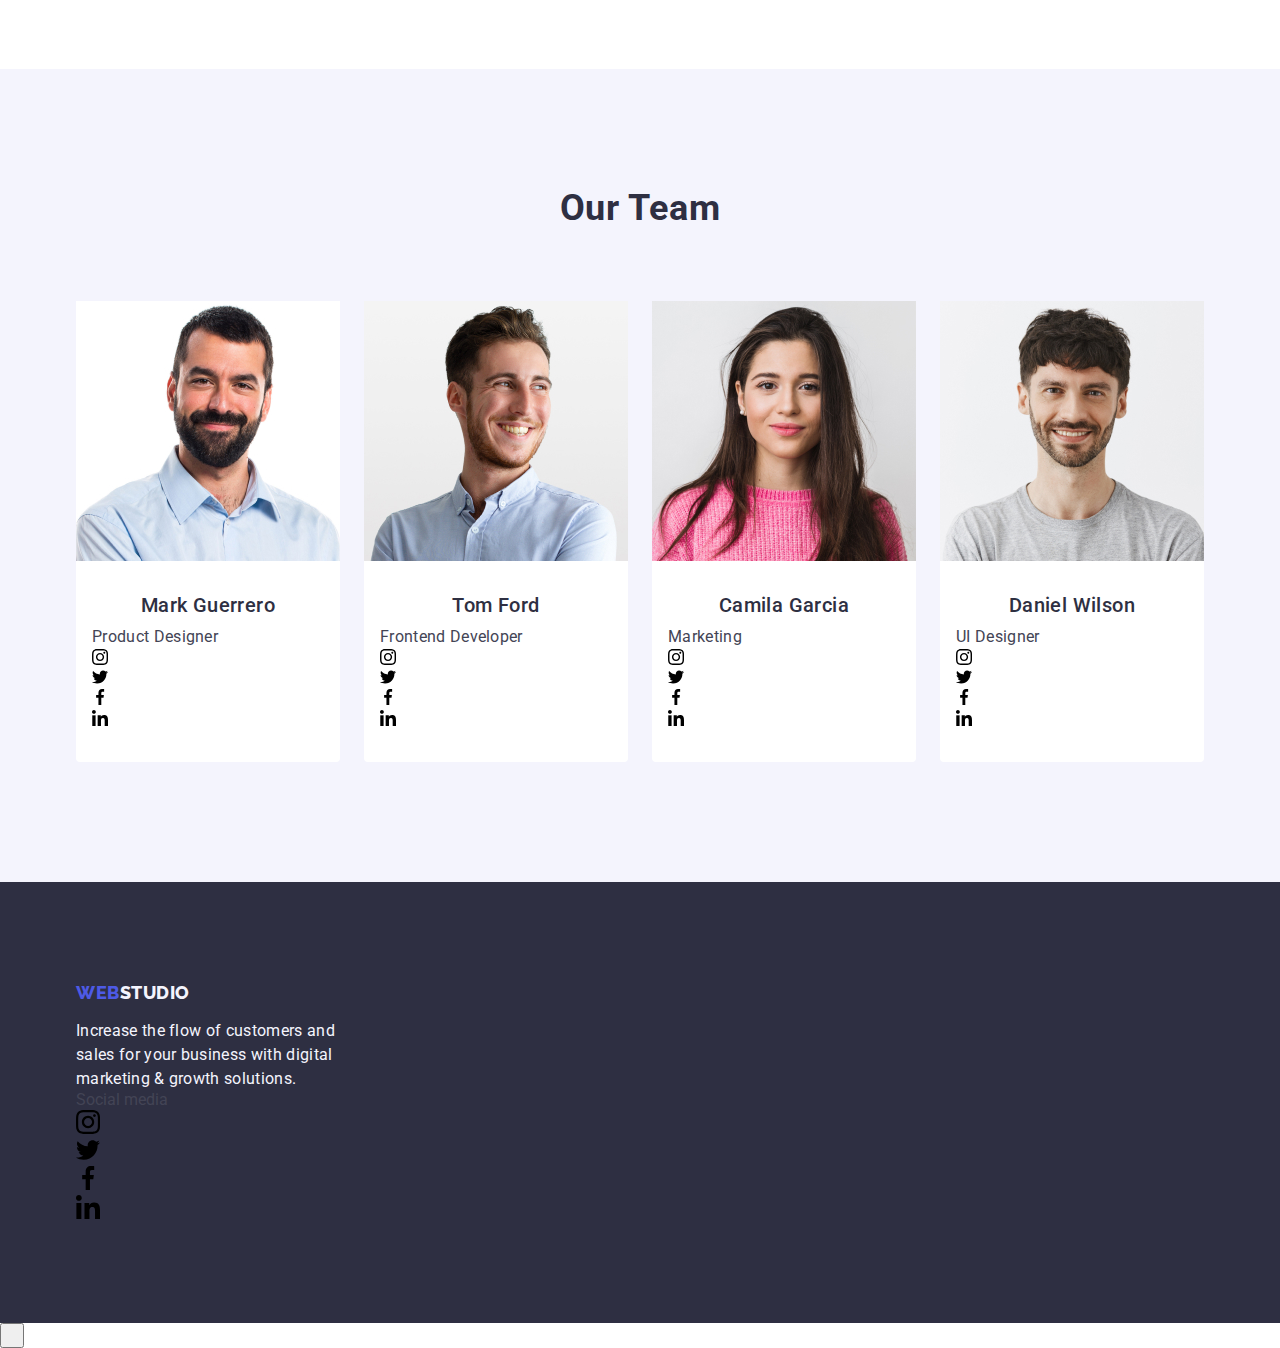
==== commit 244d07c1: "3" ====
--- a/index.html
+++ b/index.html
@@ -24,23 +24,34 @@
       <div class="container header-container">
      <nav class="nav">
        <a class="logo" 
-        href="./index.html">Web<span class="header-span">Studio</span></a>
+        href="./index.html">Web
+        <span class="header-span">Studio</span>
+      </a>
          
         <ul class="header-section list">
-         <li class="header-section-item"><a class="header-link header-link-current link"
-             href="./index.html">Studio</a></li>
-         <li class="header-section-item"><a class="header-link link"
-             href="./portfolio.html">Portfolio</a></li>
-         <li class="header-section-item"><a class="header-link link"
-             href="">Contacts</a></li>
+         <li class="header-section-item">
+          <a class="header-link header-link-current link"
+             href="./index.html">Studio
+          </a>
+          </li>
+         <li class="header-section-item">
+          <a class="header-link link"
+             href="./portfolio.html">Portfolio
+          </a>
+          </li>
+         <li class="header-section-item">
+          <a class="header-link link"
+             href="">Contacts
+          </a> 
+         </li>
      </ul>
       </nav>
      <address class="address">
        <ul class="header-addres list">
-         <br class="header-addres-item">
+         <li class="header-addres-item link">
            <a href="mailto:info@devstudio.com" class="tel link">info@devstudio.com</a><br />
          </li>
-         <li class="header-addres-item">
+         <li class="header-addres-item link">
            <a href="tel:+110001111111" class="tel link">+11 (000) 111-11-11</a><br />
          </li>
        </ul>
--- a/css/styles.css
+++ b/css/styles.css
@@ -84,7 +84,10 @@
     background-color: #ffffff;
     border-bottom: 1px solid #e7e9fc;
     padding: 24px 0;
-    box-shadow: 0px 2px 1px rgba(46, 47, 66, 0.08), 0px 1px 1px rgba(46, 47, 66, 0.16), 0px 1px 6px rgba(46, 47, 66, 0.08);
+    box-shadow: 
+     0px 2px 1px rgba(46, 47, 66, 0.08),
+     0px 1px 1px rgba(46, 47, 66, 0.16), 
+     0px 1px 6px rgba(46, 47, 66, 0.08);
   }
   
   
@@ -150,6 +153,7 @@
   }
   
   .list {
+    list-style: none;
   }
   
   
@@ -175,6 +179,11 @@
   }
   
   .header-addres-item {
+    font-weight: 400;
+    font-size: 16px;
+    line-height: 1.5;
+    letter-spacing: 0.02em;
+    transition: color 250ms cubic-bezier(0.4, 0, 0.2, 1);
   }
   
   .tel {
@@ -194,21 +203,11 @@
   }
   
   .hero {
-<<<<<<< HEAD:css/style.css
-    max-width: 1440px; 
-    margin: 0 auto;
-    background-image: linear-gradient(rgba(46, 47, 66, 0.7),rgba(46, 47, 66, 0.7)), url(../images/people-office1.jpg) ;
-    box-shadow: 0px 4px 4px 0px rgba(0, 0, 0, 0.25);
-    background-repeat: no-repeat;
-    background-position: center;
-    background-size: auto, cover;
-=======
-    background-image: linear-gradient(rgba(46, 47, 66, 0.7), rgba(46, 47, 66, 0.7)), url(../images/main/people-office_1.jpg);
+    background-image: linear-gradient(rgba(46, 47, 66, 0.7), rgba(46, 47, 66, 0.7)), url(../images/people-office.jpg);
     box-shadow: 0px 4px 4px 0px rgba(0, 0, 0, 0.25);
     background-repeat: no-repeat;
     background-position: center;
     background-size: cover;
->>>>>>> aaa221b36f2704d72555b90767048148aa18d6fa:css/styles.css
     background-color: var(--hero-background);
     padding: 188px 0;
     max-width: 1440px;
@@ -245,11 +244,7 @@
     margin:0% auto;
     padding: 16px 32px;
     transition: background-color 250ms cubic-bezier(0.4, 0, 0.2, 1);
-<<<<<<< HEAD:css/style.css
-      }
-=======
-  }
->>>>>>> aaa221b36f2704d72555b90767048148aa18d6fa:css/styles.css
+  }
   
   .hero-section-btn:hover,
   .hero-section-btn:focus {
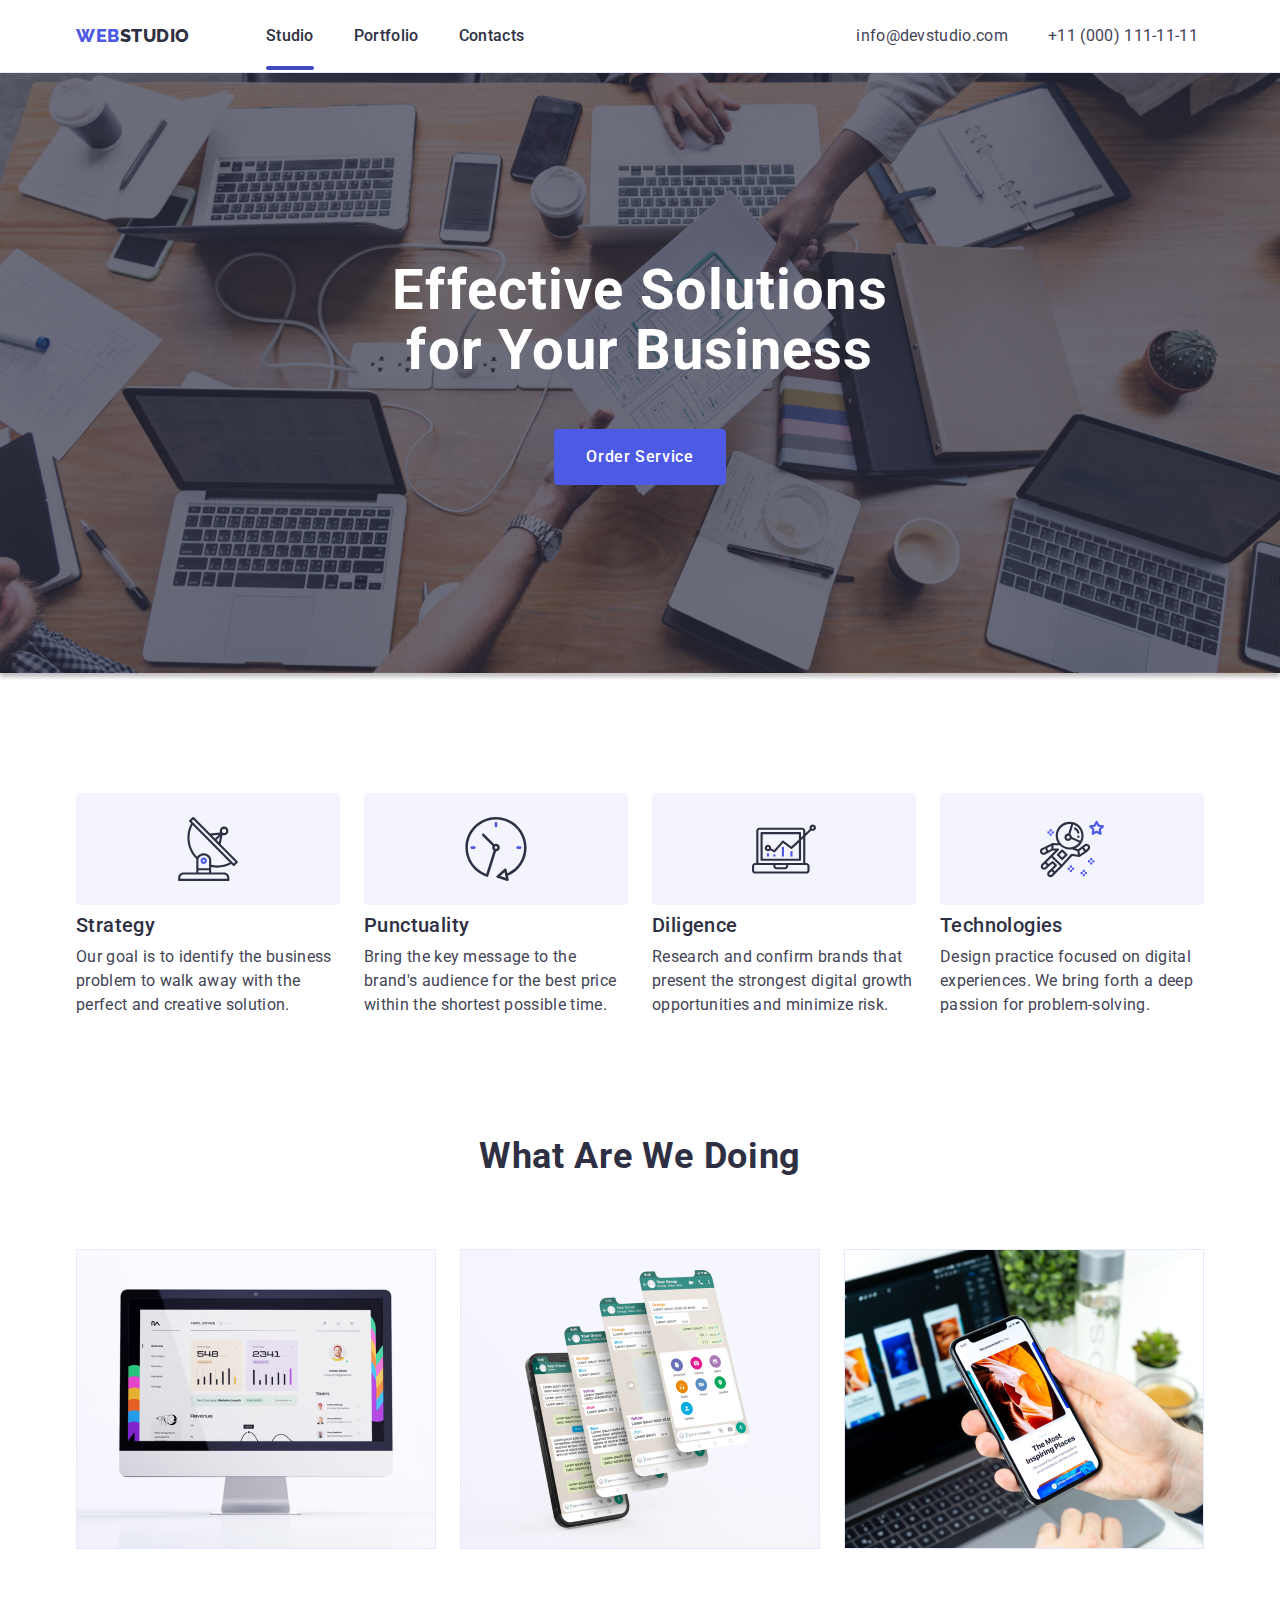
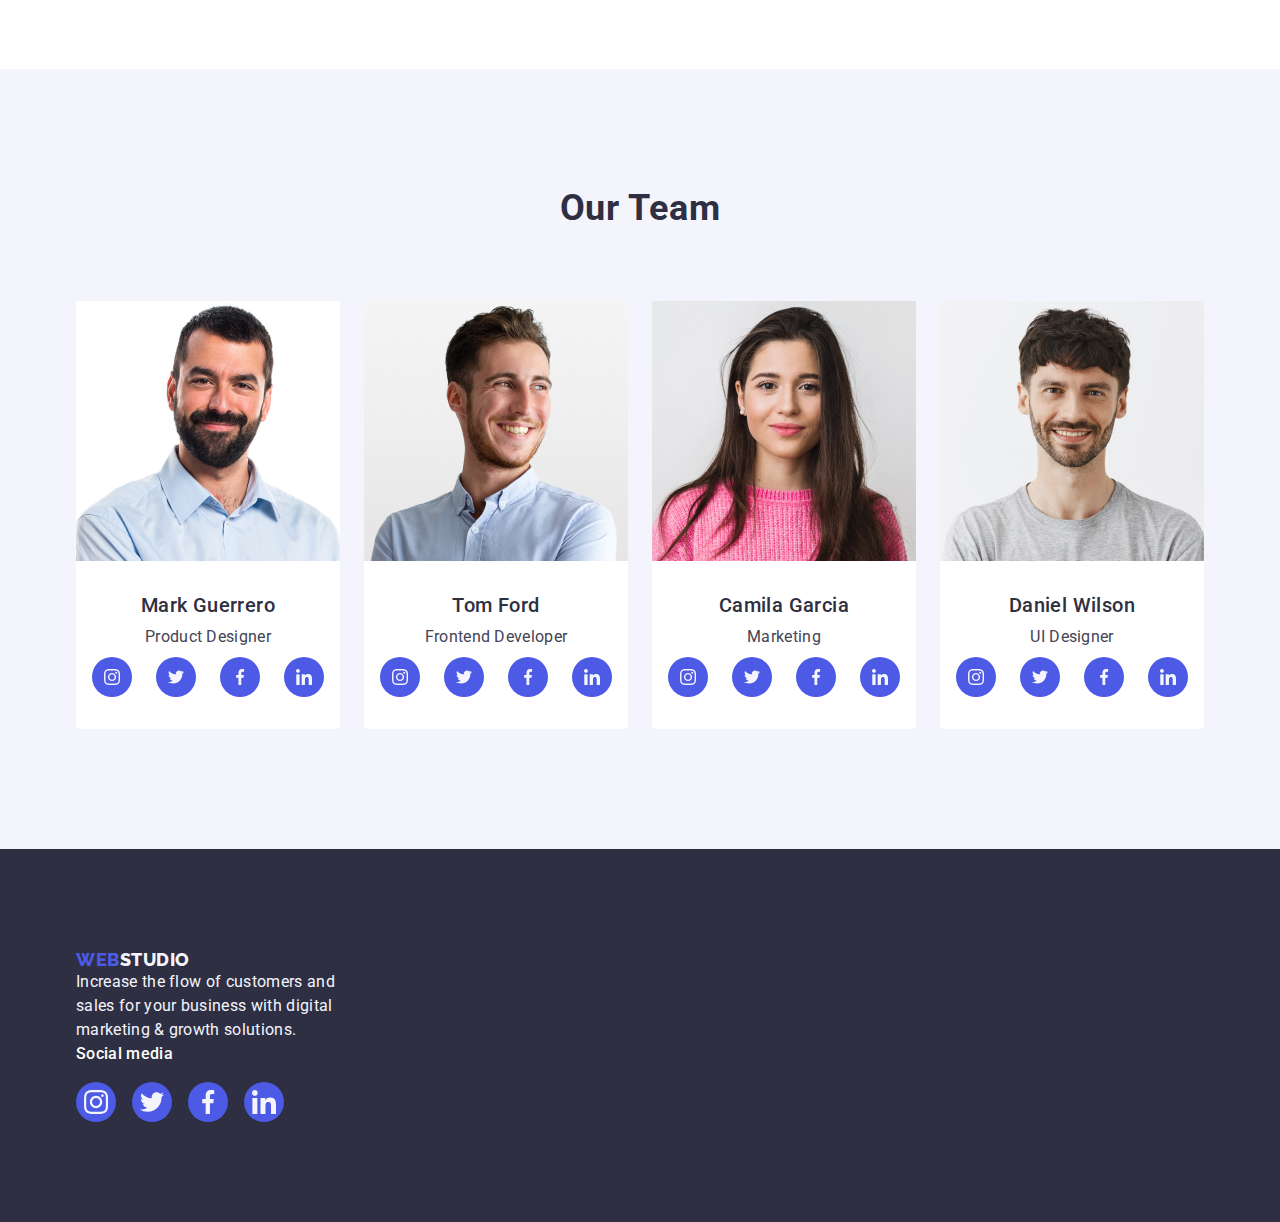
==== commit 23f66e44: "5" ====
--- a/index.html
+++ b/index.html
@@ -78,7 +78,7 @@
 
     <section class="section strategy">
      <div class="container">
-      <h2 hidden class="visually-hidden"> Strategy
+      <h2 hidden class="visually-hidden">Strategy
         Punctuality
         Diligence
         Technologies</h2>
@@ -322,7 +322,7 @@
 
   <footer class="footer">
     <div class="container">
-     <a class="footer-logo link logo" href="./index.html">Web<span class="footer-light">Studio</span></a>
+     <a class="footerlogo-link logo" href="./index.html">Web<span class="footer-light">Studio</span></a>
      <p class="footer-section-description">Increase the flow of customers and sales for your business with digital marketing & growth solutions.</p>
      <div class="social-content">
       <p class="social">Social media</p>
--- a/css/styles.css
+++ b/css/styles.css
@@ -275,7 +275,7 @@
   /*--Stategy--*/
   
   .strategy {
-  padding: 120px 0 120px;
+  padding: 120px 0 ;
   }
     
   .strategy-ikon-container {
@@ -320,7 +320,7 @@
     letter-spacing: 0.02em;
     color: #434455;
   }
-   .develop {
+   .strategy-ikon-container {
     display: flex;
     justify-content: center;
     align-items: center;
@@ -329,20 +329,6 @@
     margin-bottom: 8px;
   }
 
-  .develop-list {
-    display: flex;
-    justify-content: center;
-    gap: 24px;
-    margin-right: 24px;
-    margin-right: 0;
-  }
-
- 
-  .develop-icon {
-    width: 64px;
-    height: 64px;
-    flex-shrink: 0;
-  } 
   
   /*--Doing--*/
   
@@ -432,11 +418,52 @@
     line-height: 1.5;
     letter-spacing: 0.02em;
     color: #434455;
+    text-align: center;
+    margin-bottom: 8px;
    }
 
+   .section {
+  }
+  
+ 
   .team-image {
   }
   
+  
+  
+  .social-list {
+    display: flex;
+    justify-content: center;
+    gap: 24px;
+  }
+
+  .social-item {
+    width: 40px;
+    height: 40px;
+  }
+
+  .social-item-link {
+    width: 100%;
+    height: 100%;
+    background-color: var(--logo-color);
+    border-radius: 50%;
+    display: flex;
+    align-items: center;
+    justify-content: center;
+    transition: background-color 250ms cubic-bezier(0.4, 0, 0.2, 1);
+  }
+
+  .social-icon {
+    fill: var(--title-background);
+  }
+  .social {
+    font-weight: 500;
+    font-size: 16px;
+    line-height: 1.5;
+    letter-spacing: 0.02em;
+    color: var(--page-color);
+    margin-bottom: 16px;
+  }
   /*--Footer*/
   
   
@@ -464,6 +491,104 @@
     max-width: 264px
   }
   
+  .footer-logo { 
+     display: inline-block;
+    margin-bottom: 16px;
+ }
+  .social-content {
+  }
+  .social {
+    font-weight: 500;
+    font-size: 16px;
+    line-height: 1.5;
+    letter-spacing: 0.02em;
+    color: var(--page-color);
+    margin-bottom: 16px;
+  }
+
+  .footer-list {
+    display: flex;
+    gap: 16px;
+  }
+
+  .footer-item {
+    width: 40px;
+    height: 40px;
+  }
+
+  .footer-link {
+    width: 100%;
+    height: 100%;
+    background-color: var(--logo-color);
+    border-radius: 50%;
+    display: flex;
+    align-items: center;
+    justify-content: center;
+    transition: background-color 250ms cubic-bezier(0.4, 0, 0.2, 1);
+  }
+
+  .footer-icon {
+    fill: #f4f4fd;
+  }
+.modal {
+    position: absolute;
+    top: 50%;
+    left: 50%;
+    transform: translate(-50%, -50%) scale(1);
+    width: 408px;
+    min-height: 584px;
+    background: #fcfcfc;
+    box-shadow: 0px 1px 1px rgba(0, 0, 0, 0.14), 0px 1px 3px rgba(0, 0, 0, 0.12), 0px 2px 1px rgba(0, 0, 0, 0.2);
+    border-radius: 4px;
+    transition: transform 250ms cubic-bezier(0.4, 0, 0.2, 1);
+
+}
+
+.modal-btn {
+    position: absolute;
+    top: 24px;
+    right: 24px;
+    width: 24px;
+    height: 24px;
+    border-radius: 50%;
+    display: flex;
+    align-items: center;
+    justify-content: center;
+    background-color: #e7e9fc;
+    border: 1px solid rgba(0, 0, 0, 0.1);
+    padding: 0;
+    transition: background-color 250ms cubic-bezier(0.4, 0, 0.2, 1), border 250ms cubic-bezier(0.4, 0, 0.2, 1);
+
+}
+.modal-btn:hover,
+.modal-btn:focus {
+    background-color: #404bbf;
+    border: none;
+    fill: #ffffff;
+}
+
+.modal-icon {
+    transition: fill 250ms cubic-bezier(0.4, 0, 0.2, 1);
+}
+
+
+.backdrop {
+    position: fixed;
+    top: 0;
+    left: 0;
+    width: 100%;
+    height: 100%;
+    background-color: rgba(46, 47, 66, 0.4);
+    transition: opacity 250ms cubic-bezier(0.4, 0, 0.2, 1), visibility 250ms cubic-bezier(0.4, 0, 0.2, 1);
+
+}
+
+.is-hidden {
+    opacity: 0;
+    visibility: hidden;
+    pointer-events: none;
+}
+
  /*--Navigation--*/
 
 .main {
@@ -548,20 +673,14 @@
   display: flex;
   justify-content: center;
   gap: 24px;
-
-
-
-}
-.clients-item {
-
-}
+}
+
 .clients-link {
   display: flex; 
    width: 168px;
   height: 88px;
   justify-content: center;
   align-items: center;
-
   border: 2px solid var(#8E8F99);
   border-radius: 2px;
 }
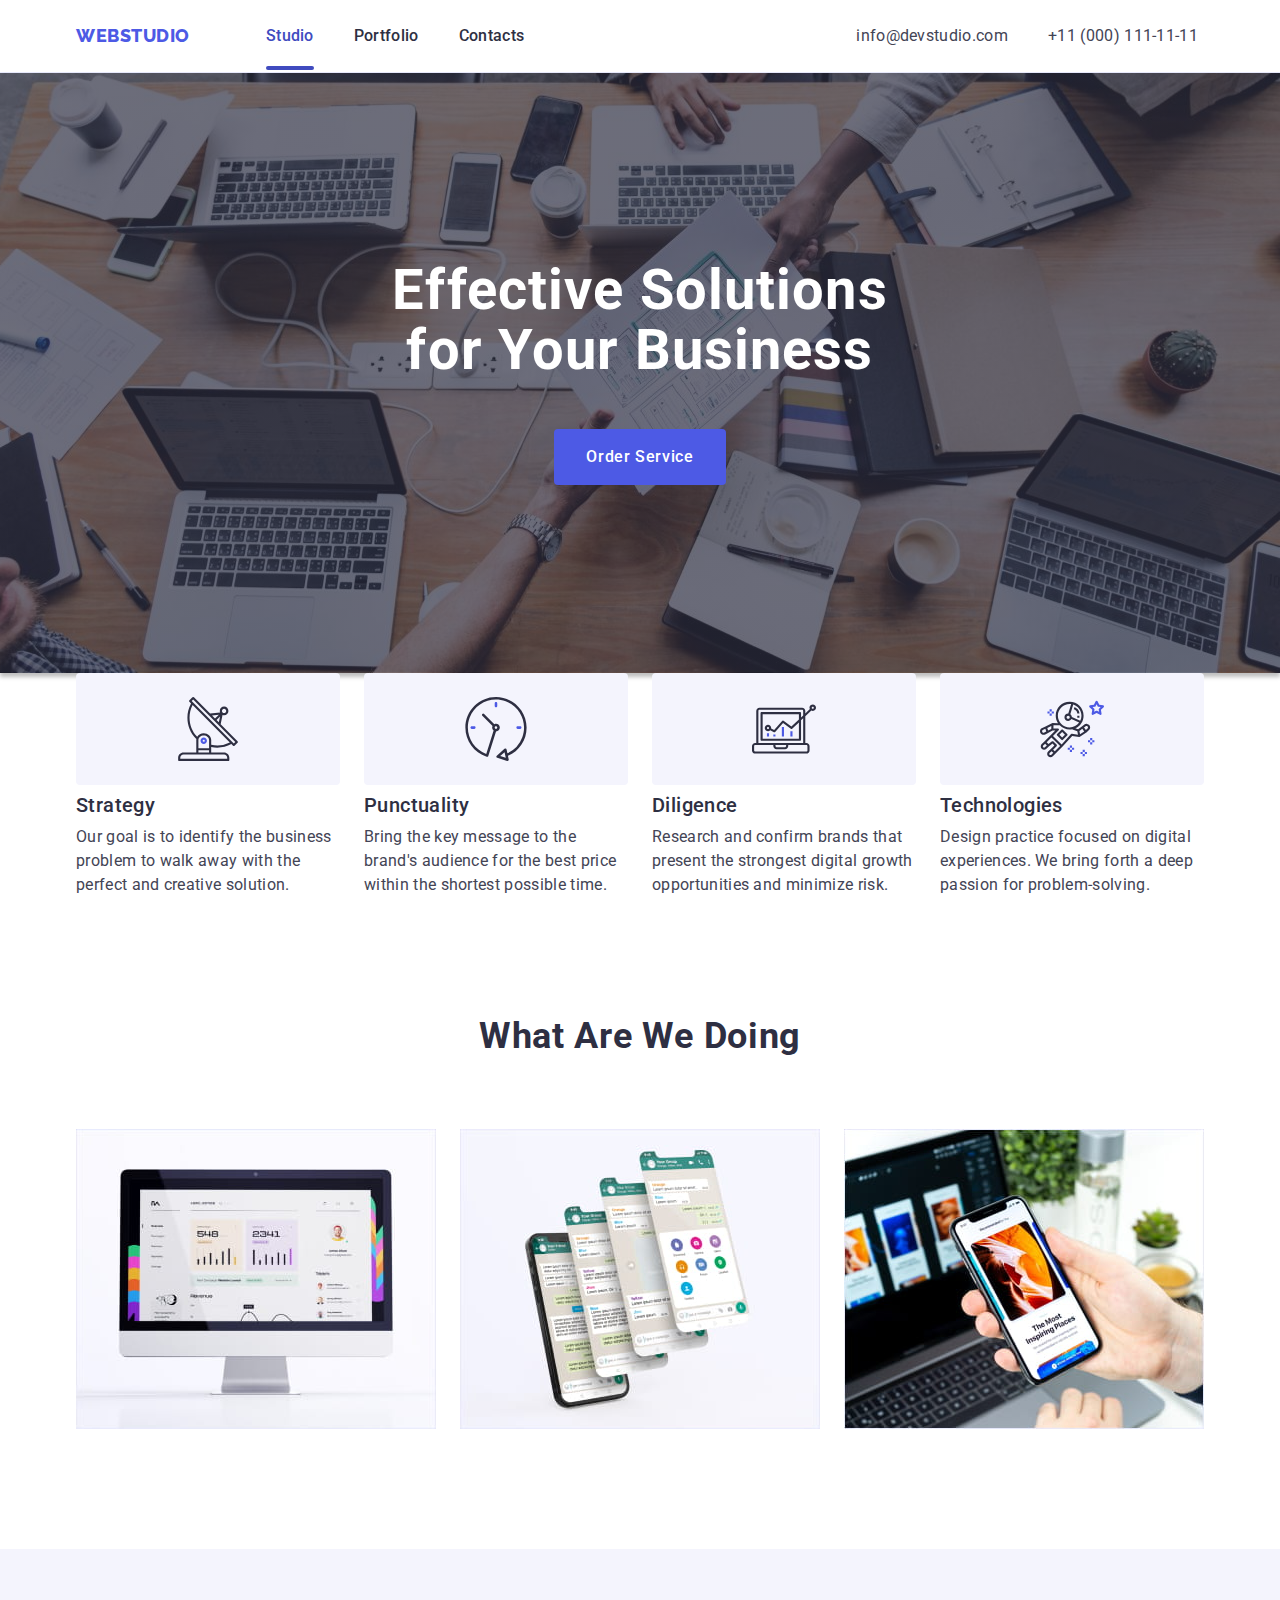
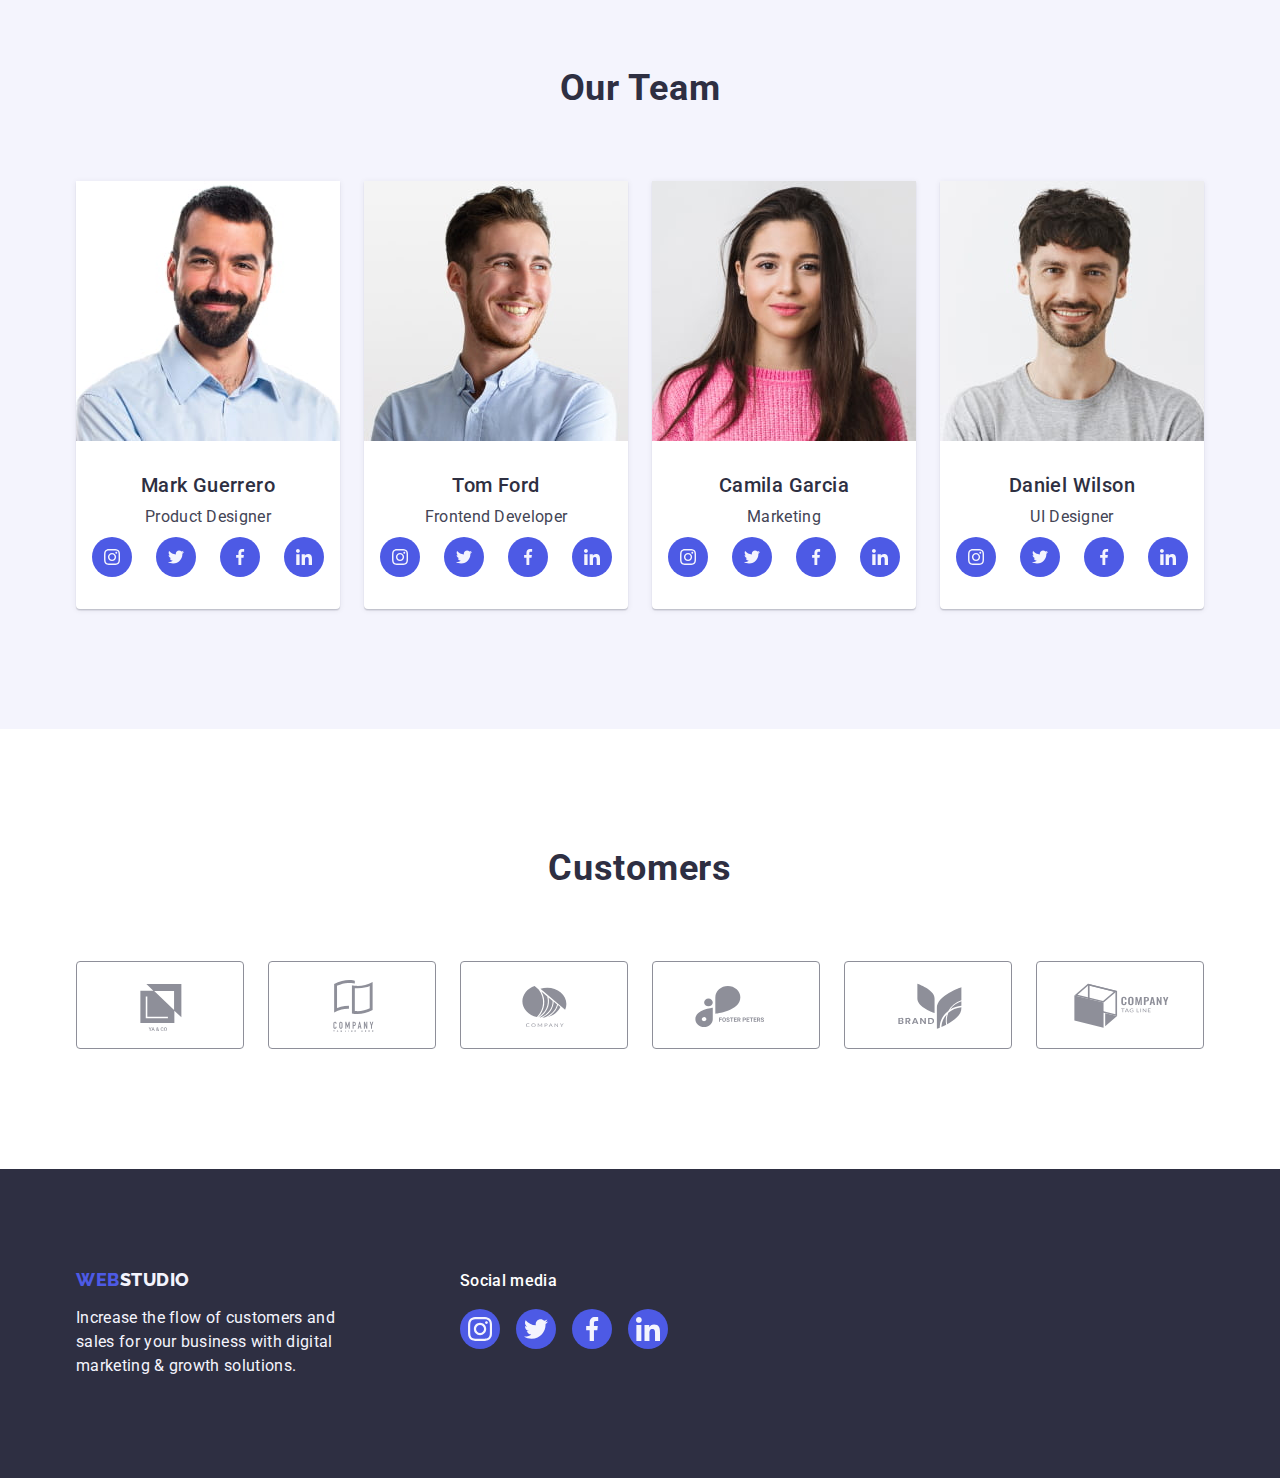
==== commit 3dfc698d: "ok" ====
--- a/index.html
+++ b/index.html
@@ -1,372 +1,480 @@
 <!DOCTYPE html>
 <html lang="en">
-<head>
-    <meta charset="UTF-8">
-    <meta name="viewport" content="width=device-width, initial-scale=1.0">
+  <head>
+    <meta charset="UTF-8" />
+    <meta http-equiv="X-UA-Compatible" content="IE=edge" />
+    <meta name="viewport" content="width=device-width, initial-scale=1.0" />
     <meta name="description" content="Effective Solutions for Your Business" />
     <title>WEBSTUDIO</title>
+    <!--Fonts-->
     <link rel="preconnect" href="https://fonts.googleapis.com" />
-    <link rel="preconnect" href="https://fonts.gstatic.com" crossorigin>
+    <link rel="preconnect" href="https://fonts.gstatic.com" crossorigin />
     <link
-        href="https://fonts.googleapis.com/css2?family=Raleway:wght@800&family=Roboto:wght@400;500;700;900&display=swap"
-        rel="stylesheet" />
-        <!-- Normalize -->
-        <link rel="stylesheet" href="https://cdn.jsdelivr.net/npm/modern-normalize@2.0.0/modern-normalize.min.css">
+      href="https://fonts.googleapis.com/css2?family=Raleway:wght@800&family=Roboto:wght@400;500;700;900&display=swap"
+      rel="stylesheet"
+    />
+    <!--Normalize-->
+    <link
+      rel="stylesheet"
+      href="https://cdn.jsdelivr.net/npm/modern-normalize@2.0.0/modern-normalize.min.css"
+    />
+    <!--Custom styles-->
     <link rel="stylesheet" href="./css/styles.css" />
-</head>
-<body class="body">
-
-  <!-- Heder section -->
-
-
-  
+  </head>
+  <body class="page">
+    <!--Header section -->
     <header class="header">
-      <div class="container header-container">
-     <nav class="nav">
-       <a class="logo" 
-        href="./index.html">Web
-        <span class="header-span">Studio</span>
-      </a>
-         
-        <ul class="header-section list">
-         <li class="header-section-item">
-          <a class="header-link header-link-current link"
-             href="./index.html">Studio
+      <div class="header-container container">
+        <nav class="header-nav">
+          <a class="link logo" href="./index.html">
+            Web<span class="header-span">Studio</span>
           </a>
-          </li>
-         <li class="header-section-item">
-          <a class="header-link link"
-             href="./portfolio.html">Portfolio
+          <ul class="header-list list">
+            <li class="header-item">
+              <a
+                class="header-link header-link-current link"
+                href="./index.html"
+                >Studio</a>
+            </li>
+            <li class="header-item">
+              <a class="header-link link" href="./portfolio.html">Portfolio</a>
+            </li>
+            <li class="header-item">
+              <a class="header-link link" href="">Contacts</a>
+            </li>
+          </ul>
+        </nav>
+        <address class="address">
+          <ul class="header-address-list list">
+            <li class="header-address-item">
+              <a class="address-link link" href="mailto:info@devstudio.com"
+                >info@devstudio.com</a
+              ><br />
+            </li>
+            <li class="header-address-item">
+              <a class="address-link link" href="tel:+110001111111"
+                >+11 (000) 111-11-11</a
+              ><br />
+            </li>
+          </ul>
+        </address>
+      </div>
+    </header>
+
+
+    <!-- Main block section -->
+
+
+    <main class="main">
+
+      <!-- Hero section -->
+
+      <section class="section hero">
+        <div class="container">
+          <h1 class="hero-section-title">Effective Solutions for Your Business</h1>
+          <button class="hero-section-btn" type="button" data-modal-open>
+            Order Service
+          </button>
+        </div>
+      </section>
+
+
+      <!-- Strategy section -->
+
+
+      <section class="section feautures">
+        <div class="strategy-container container">
+          <h2 hidden class="visually-hidden">WebStudio skils</h2>
+          <ul class="strategy-list list">
+            <li class="strategy-item">
+              <div class="strategy-icon-container">
+                <svg class="strategy-icon" width="64" height="64">
+                  <use href="./images/icons.svg#antenna"></use>
+                </svg>
+              </div>
+              <h3 class="strategy-title">Strategy</h3>
+              <p class="strategy-par">
+                Our goal is to identify the business problem to walk away with
+                the perfect and creative solution.
+              </p>
+            </li>
+            <li class="strategy-item">
+              <div class="strategy-icon-container">
+                <svg class="strategy-icon" width="64" height="64">
+                  <use href="./images/icons.svg#clock"></use>
+                </svg>
+              </div>
+              <h3 class="strategy-title">Punctuality</h3>
+              <p class="strategy-par">
+                Bring the key message to the brand's audience for the best price
+                within the shortest possible time.
+              </p>
+            </li>
+            <li class="strategy-item">
+              <div class="strategy-icon-container">
+                <svg class="strategy-icon" width="64" height="64">
+                  <use href="./images/icons.svg#diagram"></use>
+                </svg>
+              </div>
+              <h3 class="strategy-title">Diligence</h3>
+              <p class="strategy-par">
+                Research and confirm brands that present the strongest digital
+                growth opportunities and minimize risk.
+              </p>
+            </li>
+            <li class="strategy-item">
+              <div class="strategy-icon-container">
+                <svg class="strategy-icon" width="64" height="64">
+                  <use href="./images/icons.svg#astronaut"></use>
+                </svg>
+              </div>
+              <h3 class="strategy-title">Technologies</h3>
+              <p class="strategy-par">
+                Design practice focused on digital experiences. We bring forth a
+                deep passion for problem-solving.
+              </p>
+            </li>
+          </ul>
+        </div>
+      </section>
+
+
+       <!--  What are we doing section  -->
+
+
+      <section class="section doing">
+        <div class="container">
+          <h2 class="doing-title">What are we doing</h2>
+          <ul class="doing-list list">
+            <li class="webstudio-item">
+              <img
+                class="-image"
+                src="./images/main/img1.jpg"
+                alt="telephone content"
+                width="360"
+                height="300"
+              />
+            </li>
+            <li class="doing-item">
+              <img
+                class="doing-image"
+                src="./images/main/img2.jpg"
+                alt="web technology for mobile"
+                width="360"
+                height="300"
+              />
+            </li>
+            <li class="doing-item">
+              <img
+                class="doing-image"
+                src="./images/main/img3.jpg"
+                alt="software synchronization"
+                width="360"
+                height="300"
+              />
+            </li>
+          </ul>
+        </div>
+      </section>
+
+
+      <!---Our Team section-->
+
+
+      <section class="section team">
+        <div class="team-container container">
+          <h2 class="team-title">Our Team</h2>
+          <ul class="team-list list">
+            <li class="team-item">
+              <img
+                class="team-image"
+                src="./images/main/img-1.jpg"
+                alt="Product Designer"
+                width="264"
+                height="260"
+              />
+              <div class="section-team-container">
+                <h3 class="section-team-title">Mark Guerrero</h3>
+                <p class="section-team-text">Product Designer</p>
+                <ul class="section-team-list list">
+                  <li class="section-team-item">
+                    <a href="" class="section-team-link link">
+                      <svg class="section-team-icon" width="16" height="16">
+                        <use href="./images/icons.svg#instagram"></use>
+                      </svg>
+                    </a>
+                  </li>
+                  <li class="section-team-item">
+                    <a href="" class="section-team-link link">
+                      <svg class="section-team-icon" width="16" height="16">
+                        <use href="./images/icons.svg#twitter"></use>
+                      </svg>
+                    </a>
+                  </li>
+                  <li class="section-team-item">
+                    <a href="" class="section-team-link link">
+                      <svg class="section-team-icon" width="16" height="16">
+                        <use href="./images/icons.svg#facebook"></use>
+                      </svg>
+                    </a>
+                  </li>
+                  <li class="section-team-item">
+                    <a href="" class="section-team-link link">
+                      <svg class="section-team-icon" width="16" height="16">
+                        <use href="./images/icons.svg#linkedin"></use>
+                      </svg>
+                    </a>
+                  </li>
+                </ul>
+              </div>
+            </li>
+            <li class="team-item">
+              <img
+                class="team-image"
+                src="./images/main/img-2.jpg"
+                alt="Frontend Developer"
+                width="264"
+                height="260"
+              />
+              <div class="section-team-container">
+                <h3 class="section-team-title">Tom Ford</h3>
+                <p class="section-team-text">Frontend Developer</p>
+                <ul class="section-team-list list">
+                  <li class="section-team-item">
+                    <a href="" class="section-team-link link">
+                      <svg class="section-team-icon" width="16" height="16">
+                        <use href="./images/icons.svg#instagram"></use>
+                      </svg>
+                    </a>
+                  </li>
+                  <li class="section-team-item">
+                    <a href="" class="section-team-link link">
+                      <svg class="section-team-icon" width="16" height="16">
+                        <use href="./images/icons.svg#twitter"></use>
+                      </svg>
+                    </a>
+                  </li>
+                  <li class="section-team-item">
+                    <a href="" class="section-team-link link">
+                      <svg class="section-team-icon" width="16" height="16">
+                        <use href="./images/icons.svg#facebook"></use>
+                      </svg>
+                    </a>
+                  </li>
+                  <li class="section-team-item">
+                    <a href="" class="section-team-link link">
+                      <svg class="section-team-icon" width="16" height="16">
+                        <use href="./images/icons.svg#linkedin"></use>
+                      </svg>
+                    </a>
+                  </li>
+                </ul>
+              </div>
+            </li>
+            <li class="team-item">
+              <img
+                class="team-image"
+                src="./images/main/img-3.jpg"
+                alt="Marketing"
+                width="264"
+                height="260"
+              />
+              <div class="section-team-container">
+                <h3 class="section-team-title">Camila Garcia</h3>
+                <p class="section-team-text">Marketing</p>
+                <ul class="section-team-list list">
+                  <li class="section-team-item">
+                    <a href="" class="section-team-link link">
+                      <svg class="section-team-icon" width="16" height="16">
+                        <use href="./images/icons.svg#instagram"></use>
+                      </svg>
+                    </a>
+                  </li>
+                  <li class="section-team-item">
+                    <a href="" class="section-team-link link">
+                      <svg class="section-team-icon" width="16" height="16">
+                        <use href="./images/icons.svg#twitter"></use>
+                      </svg>
+                    </a>
+                  </li>
+                  <li class="section-team-item">
+                    <a href="" class="section-team-link link">
+                      <svg class="section-team-icon" width="16" height="16">
+                        <use href="./images/icons.svg#facebook"></use>
+                      </svg>
+                    </a>
+                  </li>
+                  <li class="section-team-item">
+                    <a href="" class="section-team-link link">
+                      <svg class="section-team-icon" width="16" height="16">
+                        <use href="./images/icons.svg#linkedin"></use>
+                      </svg>
+                    </a>
+                  </li>
+                </ul>
+              </div>
+            </li>
+            <li class="team-item">
+              <img
+                class="team-image"
+                src="./images/main/img-4.jpg"
+                alt="UI Designer"
+                width="264"
+                height="260"
+              />
+              <div class="section-team-container">
+                <h3 class="section-team-title">Daniel Wilson</h3>
+                <p class="section-team-text">UI Designer</p>
+                <ul class="section-team-list list">
+                  <li class="section-team-item">
+                    <a href="" class="section-team-link link">
+                      <svg class="section-team-icon" width="16" height="16">
+                        <use href="./images/icons.svg#instagram"></use>
+                      </svg>
+                    </a>
+                  </li>
+                  <li class="section-team-item">
+                    <a href="" class="section-team-link link">
+                      <svg class="section-team-icon" width="16" height="16">
+                        <use href="./images/icons.svg#twitter"></use>
+                      </svg>
+                    </a>
+                  </li>
+                  <li class="section-team-item">
+                    <a href="" class="section-team-link link">
+                      <svg class="section-team-icon" width="16" height="16">
+                        <use href="./images/icons.svg#facebook"></use>
+                      </svg>
+                    </a>
+                  </li>
+                  <li class="section-team-item">
+                    <a href="" class="section-team-link link">
+                      <svg class="section-team-icon" width="16" height="16">
+                        <use href="./images/icons.svg#linkedin"></use>
+                      </svg>
+                    </a>
+                  </li>
+                </ul>
+              </div>
+            </li>
+          </ul>
+        </div>
+      </section>
+
+
+      <!--Customers section -->
+
+
+      <section class="section customers">
+        <div class="customers-container container">
+          <h2 class="customers-title">Customers</h2>
+          <ul class="customers-list list">
+            <li class="customers-item">
+              <a class="customers-link" href="" aria-label="logo">
+                <svg class="customers-icon" width="104" height="56">
+                  <use href="./images/icons.svg#logo0"></use>
+                </svg>
+              </a>
+            </li>
+            <li class="customers-item">
+              <a class="customers-link" href="" aria-label="logo1">
+                <svg class="customers-icon" width="104" height="56">
+                  <use href="./images/icons.svg#logo1"></use>
+                </svg>
+              </a>
+            </li>
+            <li class="customers-item">
+              <a class="customers-link" href="" aria-label="logo2">
+                <svg class="customers-icon" width="104" height="56">
+                  <use href="./images/icons.svg#logo2"></use>
+                </svg>
+              </a>
+            </li>
+            <li class="customers-item">
+              <a class="customers-link" href="" aria-label="logo3">
+                <svg class="customers-icon" width="104" height="56">
+                  <use href="./images/icons.svg#logo3"></use>
+                </svg>
+              </a>
+            </li>
+            <li class="customers-item">
+              <a class="customers-link" href="" aria-label="logo4">
+                <svg class="customers-icon" width="104" height="56">
+                  <use href="./images/icons.svg#logo4"></use>
+                </svg>
+              </a>
+            </li>
+            <li class="customers-item">
+              <a class="customers-link" href="" aria-label="logo5">
+                <svg class="customers-icon" width="104" height="56">
+                  <use href="./images/icons.svg#logo5"></use>
+                </svg>
+              </a>
+            </li>
+          </ul>
+        </div>
+      </section>
+    </main>
+
+
+    <!--Footer section -->
+
+
+    <footer class="footer">
+      <div class="footer-container container">
+        <div class="logo-text">
+          <a class="link logo footer-logo" href="./index.html">
+            Web<span class="footer-light">Studio</span>
           </a>
-          </li>
-         <li class="header-section-item">
-          <a class="header-link link"
-             href="">Contacts
-          </a> 
-         </li>
-     </ul>
-      </nav>
-     <address class="address">
-       <ul class="header-addres list">
-         <li class="header-addres-item link">
-           <a href="mailto:info@devstudio.com" class="tel link">info@devstudio.com</a><br />
-         </li>
-         <li class="header-addres-item link">
-           <a href="tel:+110001111111" class="tel link">+11 (000) 111-11-11</a><br />
-         </li>
-       </ul>
-     </address>
-    </div>
-    </header>
-
-  <!-- Main block section -->
-
-  <main class="main">
-
-    <!-- Hero section -->
-
-    <section class="section hero">
-      <div class="hero-container container">
-        <h1 class="hero-section-title">Effective Solutions for Your Business</h1>
-        <button type="button" class="hero-section-btn" data-modal-open>
-          Order Service
+          <p class="footer-par">
+            Increase the flow of customers and sales for your business with
+            digital marketing & growth solutions.
+          </p>
+        </div>
+        <div class="social-content">
+          <p class="par-social">Social media</p>
+          <ul class="footer-list">
+            <li class="footer-item">
+              <a class="footer-link" href=""
+                ><svg class="footer-icon" width="24" height="24">
+                  <use href="./images/icons.svg#instagram"></use>
+                </svg>
+              </a>
+            </li>
+            <li class="footer-item">
+              <a class="footer-link" href="">
+                <svg class="footer-icon" width="24" height="24">
+                  <use href="./images/icons.svg#twitter"></use>
+                </svg>
+              </a>
+            </li>
+            <li class="footer-item">
+              <a class="footer-link" href="">
+                <svg class="footer-icon" width="24" height="24">
+                  <use href="./images/icons.svg#facebook"></use>
+                </svg>
+              </a>
+            </li>
+            <li class="footer-item">
+              <a class="footer-link" href="">
+                <svg class="footer-icon" width="24" height="24">
+                  <use href="./images/icons.svg#linkedin"></use>
+                </svg>
+              </a>
+            </li>
+          </ul>
+        </div>
+      </div>
+    </footer>
+    <div class="backdrop is-hidden" data-modal>
+      <div class="modal">
+        <button class="modal-btn" type="button" data-modal-close>
+          <svg class="modal-icon" width="8" height="8">
+            <use href="./images/icons.svg#icon-close"></use>
+          </svg>
         </button>
       </div>
-    </section>
-
-    <!-- Strategy section -->
-
-    <section class="section strategy">
-     <div class="container">
-      <h2 hidden class="visually-hidden">Strategy
-        Punctuality
-        Diligence
-        Technologies</h2>
-
-      <ul class="strategy-section-list list">
-        <li class="strategy-section-item">
-          <div class="strategy-ikon-container">
-            <svg class="strategy-ikon" width="64" height="64">
-              <use href="./images/icons.svg#antenna"></use>
-            </svg>
-          </div>
-          <h3 class="strategy-section-title">Strategy</h3>
-          <p class="strategy-section-text">Our goal is to identify the business
-            problem to walk away with the perfect and creative solution.</p>
-        </li>
-
-        <li class="strategy-section-item">
-          <div class="strategy-ikon-container">
-            <svg class="strategy-ikon" width="64" height="64">
-              <use href="./images/icons.svg#clock"></use>
-            </svg>
-          </div>
-          <h3 class="strategy-section-title">Punctuality</h3>
-          <p class="strategy-section-text">Bring the key message to the brand's audience for the best price within the shortest possible time.</p>
-        </li>
-
-        <li class="strategy-section-item">
-          <div class="strategy-ikon-container">
-            <svg class="strategy-ikon" width="64" height="64">
-              <use href="./images/icons.svg#diagram"></use>
-            </svg>
-          </div>
-          <h3 class="strategy-section-title">Diligence</h3>
-          <p class="strategy-section-text">Research and confirm brands that present the strongest digital growth opportunities and
-            minimize risk.</p>
-        </li>
-
-        <li class="strategy-section-item">
-          <div class="strategy-ikon-container">
-            <svg class="strategy-ikon" width="64" height="64">
-              <use href="./images/icons.svg#astronaut"></use>
-            </svg>
-          </div>
-          <h3 class="strategy-section-title">Technologies</h3>
-          <p class="strategy-section-text">Design practice focused on digital experiences. We bring forth a deep passion for problem-solving.</p>
-        </li>
-       </ul>
-     </div>
-    </section>
-
-    <!-- What are we doing section -->
-
-    <section class="section doing">
-      <div class="container">
-      <h2 class="doing-section-title">What are we doing</h2>
-      <ul class="doing-list list">
-        <li class="doing-item">
-          <img class="doing-img" src="./images/doingsection/img1.jpg" alt="img1" width="360" height="300"/>
-        </li>
-        <li class="doing-item">
-          <img class="doing-img" src="./images/doingsection/img2.jpg" alt="img2" width="360" height="300"/>
-        </li>
-        <li class="doing-item">
-          <img class="doing-img" src="./images/doingsection/img3.jpg" alt="img3" width="360" height="300"></li>
-      </ul>
-     </div>
-    </section>
-
-    <!---Our Team section-->
-
-    <section class="section team">
-      
-      <div class="container">
-
-       <h2 class="team-section-title">Our Team</h2>
-
-       <ul class="team-list list">
-
-      
-
-        <li class="team-section-item">
-          <img class="team-image" src="./images/ourteam/img1.jpg" alt="foto Mark Guerrero" width="264" height="260" />
-          
-          <div class="team-section-container">
-          <h3  class="team-section-name">Mark Guerrero</h3>
-          <p class="teame-section-work">Product Designer</p>
-          <ul class="social-list">
-            <li class="social-item">
-              <a class="social-item-link">
-                <svg class="social-icon" width="16" height="16">
-                  <use href="./images/icons.svg#instagram"></use>
-                </svg>
-              </a>
-            </li>
-            <li class="social-item">
-              <a class="social-item-link">
-                <svg class="social-icon" width="16" height="16">
-                  <use href="./images/icons.svg#twitter"></use>
-                </svg>
-              </a>
-            </li>
-            <li class="social-item">
-              <a class="social-item-link">
-                <svg class="social-icon" width="16" height="16">
-                  <use href="./images/icons.svg#facebook"></use>
-                </svg>
-              </a>
-            </li>
-            <li class="social-item">
-              <a class="social-item-link">
-                <svg class="social-icon" width="16" height="16">
-                  <use href="./images/icons.svg#linkedin"></use>
-                </svg>
-              </a>
-            </li>
-          </ul>
-          </div>
-        </li>
-
-        <li class="team-section-item">
-          <img class="team-image" src="./images/ourteam/img2.jpg" alt="foto Tom Ford" width="264" height="260"/>
-         
-          <div class="team-section-container">
-          <h3 class="team-section-name">Tom Ford</h3>
-          <p class="teame-section-work">Frontend Developer</p>          <ul class="social-list">
-            <li class="social-item">
-              <a class="social-item-link">
-                <svg class="social-icon" width="16" height="16">
-                  <use href="./images/icons.svg#instagram"></use>
-                </svg>
-              </a>
-            </li>
-            <li class="social-item">
-              <a class="social-item-link">
-                <svg class="social-icon" width="16" height="16">
-                  <use href="./images/icons.svg#twitter"></use>
-                </svg>
-              </a>
-            </li>
-            <li class="social-item">
-              <a class="social-item-link">
-                <svg class="social-icon" width="16" height="16">
-                  <use href="./images/icons.svg#facebook"></use>
-                </svg>
-              </a>
-            </li>
-            <li class="social-item">
-              <a class="social-item-link">
-                <svg class="social-icon" width="16" height="16">
-                  <use href="./images/icons.svg#linkedin"></use>
-                </svg>
-              </a>
-            </li>
-          </ul>
-          </div>
-        </li>
-
-        <li class="team-section-item">
-          <img class="team-image" src="./images/ourteam//img3.jpg" alt="foto Camila Garcia" width="264" height="260" />
-         
-          <div class="team-section-container">
-          <h3 class="team-section-name">Camila Garcia</h3>
-          <p class="teame-section-work">Marketing</p>
-          <ul class="social-list">
-            <li class="social-item">
-              <a class="social-item-link">
-                <svg class="social-icon" width="16" height="16">
-                  <use href="./images/icons.svg#instagram"></use>
-                </svg>
-              </a>
-            </li>
-            <li class="social-item">
-              <a class="social-item-link">
-                <svg class="social-icon" width="16" height="16">
-                  <use href="./images/icons.svg#twitter"></use>
-                </svg>
-              </a>
-            </li>
-            <li class="social-item">
-              <a class="social-item-link">
-                <svg class="social-icon" width="16" height="16">
-                  <use href="./images/icons.svg#facebook"></use>
-                </svg>
-              </a>
-            </li>
-            <li class="social-item">
-              <a class="social-item-link">
-                <svg class="social-icon" width="16" height="16">
-                  <use href="./images/icons.svg#linkedin"></use>
-                </svg>
-              </a>
-            </li>
-          </ul>
-          </div>
-        </li>
-
-        <li class="team-section-item">
-          <img class="team-image" src="./images/ourteam/img4.jpg" alt="foto Daniel Wilson" width="264" height="260" />
-         
-          <div class="team-section-container">
-          <h3 class="team-section-name">Daniel Wilson</h3>
-          <p class="teame-section-work">UI Designer</p>
-          <ul class="social-list">
-            <li class="social-item">
-              <a class="social-item-link">
-                <svg class="social-icon" width="16" height="16">
-                  <use href="./images/icons.svg#instagram"></use>
-                </svg>
-              </a>
-            </li>
-            <li class="social-item">
-              <a class="social-item-link">
-                <svg class="social-icon" width="16" height="16">
-                  <use href="./images/icons.svg#twitter"></use>
-                </svg>
-              </a>
-            </li>
-            <li class="social-item">
-              <a class="social-item-link">
-                <svg class="social-icon" width="16" height="16">
-                  <use href="./images/icons.svg#facebook"></use>
-                </svg>
-              </a>
-            </li>
-            <li class="social-item">
-              <a class="social-item-link">
-                <svg class="social-icon" width="16" height="16">
-                  <use href="./images/icons.svg#linkedin"></use>
-                </svg>
-              </a>
-            </li>
-          </ul>
-          </div>
-        </li>
-       </ul>
-      </div>
-    </section>
-  </main>
-
-  <!--Footer section-->
-
-  <footer class="footer">
-    <div class="container">
-     <a class="footerlogo-link logo" href="./index.html">Web<span class="footer-light">Studio</span></a>
-     <p class="footer-section-description">Increase the flow of customers and sales for your business with digital marketing & growth solutions.</p>
-     <div class="social-content">
-      <p class="social">Social media</p>
-      <ul class="footer-list">
-        <li class="footer-item">
-          <a class="footer-link" href=""
-            ><svg class="footer-icon" width="24" height="24">
-              <use href="./images/icons.svg#instagram"></use>
-            </svg>
-          </a>
-        </li>
-        <li class="footer-item">
-          <a class="footer-link" href="">
-            <svg class="footer-icon" width="24" height="24">
-              <use href="./images/icons.svg#twitter"></use>
-            </svg>
-          </a>
-        </li>
-        <li class="footer-item">
-          <a class="footer-link" href="">
-            <svg class="footer-icon" width="24" height="24">
-              <use href="./images/icons.svg#facebook"></use>
-            </svg>
-          </a>
-        </li>
-        <li class="footer-item">
-          <a class="footer-link" href="">
-            <svg class="footer-icon" width="24" height="24">
-              <use href="./images/icons.svg#linkedin"></use>
-            </svg>
-          </a>
-        </li>
-      </ul>
     </div>
-    </div>
-  </footer> <div class="backdrop is-hidden" data-modal>
-    <div class="modal">
-      <button class="modal-btn" type="button" data-modal-close>
-        <svg class="modal-icon" width="8" height="8">
-          <use href="./images/icons.svg#icon-close"></use>
-        </svg>
-      </button>
-    </div>
-  </div>
-  <script src="./js/modal.js"></script>
- </body> 
+    <script src="./js/modal.js"></script>
+  </body>
 </html>--- a/css/styles.css
+++ b/css/styles.css
@@ -1,613 +1,279 @@
+/**
+  |============================
+  | Common styles
+  |============================
+*/
+
+
+body {
+  font-family: "Roboto", sans-serif;
+  color: #434455;
+  background-color: #FFFFFF;
+}
+
+  /*Reset*/
+
+button {
+  cursor: pointer;
+}
+
+a {
+  text-decoration: none;
+  color: currentColor;
+}
+
+img {
+  display: block;
+  max-width: 100%;
+  height: auto;
+}
+
+ul {
+  margin: 0;
+  padding: 0;
+  list-style-type: none;
+}
+
+h1,h2,h3,h4,h5,h6,p {
+  margin: 0;
+}
+
 :root {
-  --page-color: #ffffff;
-  --logo-color: #4D5AE5;
-  --hero-background: #2E2F42;
-  --title-background: #f4f4fd;
-  --link-color: #8e8f99;
-  --link-color2: #404bbf;
+--page-color: #ffffff;
+--logo-color: #4D5AE5;
+--text-color: #2E2F42;
+--title-background: #f4f4fd;
+--link-color: #8e8f99;
+--link-color2: #404bbf;
+}
+
+  /*Base styles*/
+
+
+.link {
+  text-decoration: none;
+  font-style: normal;
+}
+  
+
+.list {
+  list-style: none;
+}
+
+.container {
+  width: 1158px;
+  padding-left: 15px;
+  padding-right: 15px;
+  margin: 0 auto;
+}
+.section-team-container {
+  padding: 32px 16px;
+}
+
+.section {
+  padding-bottom: 120px;
+}
+
+.visually-hidden {
+  position: absolute;
+  width: 1px;
+  height: 1px;
+  margin: -1px;
+  border: 0;
+  padding: 0;
+  white-space: nowrap;
+  clip-path: inset(100%);
+  clip: rect(0 0 0 0);
+  overflow: hidden;
+}
+
+
+/**
+|============================
+| Header styles
+|============================
+*/
+.header {
+  background-color: #ffffff;
+  border-bottom: 1px solid #e7e9fc;
+  padding: 24px 0;
+  box-shadow: 0px 2px 1px rgba(46, 47, 66, 0.08), 0px 1px 1px rgba(46, 47, 66, 0.16), 0px 1px 6px rgba(46, 47, 66, 0.08);
+}
+
+.header-container {
+  display: flex;
+}
+
+.header-nav {
+  display: flex;
+  align-items: center;
+}
+
+.logo {
+  font-family: "Raleway",sans-serif;
+  color: var(--logo-color);
+  font-weight: 800;
+  font-size: 18px;
+  line-height: 1.17;
+  letter-spacing: 0.03em;
+  text-transform: uppercase;
+  display: flex;
+  margin-right: 76px;
+}
+
+.hader-span {
+  color: #2E2F42;
+}
+
+.footer-light {
+  color: #F4F4FD;
+}
+
+.header-list {
+  display: flex;
+  flex-direction: row;
+  align-items: flex-start;
+  padding: 0px;
+  gap: 40px;
+}
+
+.header-item {
+  font-family: "Roboto",sans-serif;
+  font-weight: 500;
+  font-size: 16px;
+  line-height: 1.5;
+  letter-spacing: 0.02em;
+  color: #2E2F42; 
+}
+
+.header-link {
+  color:#2e2f42;
+  padding: 24px 0;
+  position: relative; 
+  transition: color 250ms cubic-bezier(0.4, 0, 0.2, 1);
+}
+
+.header-link-current {
+  color: #404bbf;
+}
+
+.header-link-current::after {
+  content: "";
+  position: absolute;
+  width: 100%;
+  left: 0;
+  bottom: -1px;
+  height: 4px;
+  background-color: #404bbf;
+  border-radius: 2px;
+  display: flex;
+
+}
+
+.header-link:hover,
+.header-link:focus {
+  color: var(--link-color2);
+}
+
+.header-address-list {
+  margin-left: 332px;
+  display: flex;
+  flex-direction: row;
+  align-items: flex-start;
+  padding: 0px;
+  gap: 40px;
+
+}
+
+
+.address-link {
+  font-weight: 400;
+  font-size: 16px;
+  line-height: 1.5;
+  letter-spacing: 0.02em;
+  transition: color 250ms cubic-bezier(0.4, 0, 0.2, 1);
+}
+.address-link:hover,
+.address-link:focus {
+  color: var(--link-color2);
+}
+
+/**
+|============================
+| Hero styles
+|============================
+*/
+
+.hero {
+  background-image: linear-gradient(rgba(46, 47, 66, 0.7), rgba(46, 47, 66, 0.7)), url(../images/main/people-office_1.jpg);
+  box-shadow: 0px 4px 4px 0px rgba(0, 0, 0, 0.25);
+  background-repeat: no-repeat;
+  background-position: center;
+  background-size: cover;
+  background-color: var(--hero-background);
+  padding: 188px 0;
+  max-width: 1440px;
+  margin: 0 auto;
   }
 
-  .body {
-    font-family: 'Roboto', sans-serif;
-    color: #434455;
-    background-color: #FFFFFF;
-   }
-   /*Reset*/
-  
-   button {
-    cursor: pointer;
-  }
-  
-  a {
-    text-decoration: none;
-    color: currentColor;
-  }
-  
-  img {
-    display: block;
-    max-width: 100%;
-    height: auto;
-  }
-  
-  ul {
-    margin: 0;
-    padding: 0;
-    list-style-type: none;
-  }
-  
-  h1,h2,h3,h4,h5,h6,p {
-    margin: 0;
-  }
-  
-  
-  .link {
-    text-decoration: none;
-    font-style: normal;
-  }
-    
-  
-  .list {
-    list-style: none;
-  }
-  
-  .container {
-    width: 1158px;
-    padding-left: 15px;
-    padding-right: 15px;
-    margin: 0 auto;
-  }
-  
-  .section {
-    padding-bottom: 120px;
-  }
-  
-  .visually-hidden {
-    position: absolute;
-    width: 1px;
-    height: 1px;
-    margin: -1px;
-    border: 0;
-    padding: 0;
-    white-space: nowrap;
-    clip-path: inset(100%);
-    clip: rect(0 0 0 0);
-    overflow: hidden;
-  }
-  
-
-  
-  
-  
-  /*--Header--*/
-  
-  .header {
-    background-color: #ffffff;
-    border-bottom: 1px solid #e7e9fc;
-    padding: 24px 0;
-    box-shadow: 
-     0px 2px 1px rgba(46, 47, 66, 0.08),
-     0px 1px 1px rgba(46, 47, 66, 0.16), 
-     0px 1px 6px rgba(46, 47, 66, 0.08);
-  }
-  
-  
-  .header-container {
-    display: flex;
-  }
-  
-  .nav {   
-    display: flex;
-    align-items: center;
-  }
-  
-  .logo {
-    font-family: "Raleway",sans-serif;
-    color: var(--logo-color);
-    font-weight: 800;
-    font-size: 18px;
-    line-height: 1.17;
-    letter-spacing: 0.03em;
-    text-transform: uppercase;
-    display: flex;
-    margin-right: 76px;
-  }
-  
-  .header-span {
-    color: #2E2F42;
-  }
-
-  .header-link-current::after {
-    content: "";
-    position: absolute;
-    width: 100%;
-    left: 0;
-    bottom: -1px;
-    height: 4px;
-    background-color: #404bbf;
-    border-radius: 2px;
-    display: flex;
-  }
-  .header-link:hover,
-  .header-link:focus {
-    color: var(--link-color2);
-  }
-
-  .header-section {
-    display: flex;
-    flex-direction: row;
-    align-items: flex-start;
-    padding: 0px;
-    gap: 40px;
-  }
-  
-  .header-link {
-    color:#2e2f42;
-    padding: 24px 0;
-    position: relative; 
-    transition: color 250ms cubic-bezier(0.4, 0, 0.2, 1);
-  }
-  
-  .header-link:hover,
-  .header-link:focus {
-      color: #404BBF;
-  }
-  
-  .list {
-    list-style: none;
-  }
-  
-  
-  .header-section-item {   
-    font-family: "Roboto",sans-serif;
-    font-weight: 500;
-    font-size: 16px;
-    line-height: 1.5;
-    letter-spacing: 0.02em;
-    color: #2E2F42;
-  }
-  
-  .address {
-  }
-  
-  .header-addres {
-    margin-left: 332px;
-    display: flex;
-    flex-direction: row;
-    align-items: flex-start;
-    padding: 0px;
-    gap: 40px;
-  }
-  
-  .header-addres-item {
-    font-weight: 400;
-    font-size: 16px;
-    line-height: 1.5;
-    letter-spacing: 0.02em;
-    transition: color 250ms cubic-bezier(0.4, 0, 0.2, 1);
-  }
-  
-  .tel {
-    font-weight: 400;
-    font-size: 16px;
-    line-height: 1.5;
-    letter-spacing: 0.02em;
-    transition: color 250ms cubic-bezier(0.4, 0, 0.2, 1);
-  }
-  
-  .tel:hover,
-  .tel:focus {
-    color: #404BBF;
-  }
-  
-  .main {
-  }
-  
-  .hero {
-    background-image: linear-gradient(rgba(46, 47, 66, 0.7), rgba(46, 47, 66, 0.7)), url(../images/people-office.jpg);
-    box-shadow: 0px 4px 4px 0px rgba(0, 0, 0, 0.25);
-    background-repeat: no-repeat;
-    background-position: center;
-    background-size: cover;
-    background-color: var(--hero-background);
-    padding: 188px 0;
-    max-width: 1440px;
-    margin: 0 auto;
-  }
-  
-  .hero-section-title {
-    font-family: "Roboto",sans-serif;
-    font-weight: 700;
-    font-size: 56px;
-    text-align: center;
-    line-height: 1.07;
-    letter-spacing: 0.02em;
-    color: #FFFFFF;
-    max-width: 496px;
-    margin:0% auto;
-    margin-bottom: 48px;
-  }
-  
-  .hero-section-btn {
-    background: #4D5AE5;
-    font-family: "Roboto", sans-serif;
-    font-weight: 500;
-    font-size: 16px;
-    line-height: 1.5;
-    letter-spacing: 0.04em;
-    text-align: center;
-    color: #FFFFFF;
-    display: block;
-    min-width: 169px;
-    height: 56px;
-    border: none;
-    border-radius: 4px;
-    margin:0% auto;
-    padding: 16px 32px;
-    transition: background-color 250ms cubic-bezier(0.4, 0, 0.2, 1);
-  }
-  
-  .hero-section-btn:hover,
-  .hero-section-btn:focus {
-      background: #404BBF;
-      
-  }
-  
-  .icon {
-    display: inline-block;
-    width: 10em;
-    height: 10em;
-    stroke-width: 0;
-    stroke: currentColor;
-    fill: currentColor;
-  }
-  
-  /* ==========================================
-  Single-colored icons can be modified like so:
-  .icon-name {
-    font-size: 32px;
-    color: red;
-  }
-  ========================================== */
-
-
-
-  
-  /*--Stategy--*/
-  
-  .strategy {
-  padding: 120px 0 ;
-  }
-    
-  .strategy-ikon-container {
-    display: flex;
-    align-items: center;
-    justify-content: center;
-    height: 112px;
-    background-color: var(--title-background);
-    border-radius: 4px;
-    margin-bottom: 8px;
-  }
-  
-  .strategy-ikon {
-  }
-  .strategy-section-item {
-    
-    flex-basis: calc((100% - 3 * 24px) / 4);
-    transition: background-color 250ms cubic-bezier(0.4, 0, 0.2, 1);
-  }
-  
-  .strategy-section-list {
-    display: flex;
-    gap: 24px;
-    margin-right: 24px;
-    margin-right: 0; 
-  }
-  
-  .strategy-section-title {
-    font-family: "Roboto", sans-serif;
-    font-weight: 500;
-    font-size: 20px;
-    line-height: 1.2;
-    letter-spacing: 0.02em;
-    color: #2E2F42;
-    margin-bottom: 8px;
-  }
-  .strategy-section-text {
-    font-family: 'Roboto';
-    font-weight: 400;
-    font-size: 16px;
-    line-height: 1.5;
-    letter-spacing: 0.02em;
-    color: #434455;
-  }
-   .strategy-ikon-container {
-    display: flex;
-    justify-content: center;
-    align-items: center;
-    background-color: var(--title-background);
-    border-radius: 4px;
-    margin-bottom: 8px;
-  }
-
-  
-  /*--Doing--*/
-  
-  .doing {
-    padding-bottom: 120px;
-  }
-
-  .doing-section-title {
-    font-family: "Roboto",sans-serif;
-    font-weight: 700;
-    font-size: 36px;
-    line-height: 1.11;
-    letter-spacing: 0.02em;
-    text-align: center;
-    text-transform: capitalize;
-    color: #2E2F42;
-    margin-bottom: 72px;
-  }
-  
-  .doing-list {
-    display: flex;
-    gap: 24px;
-    margin-right: 24px;
-    margin-right: 0;
-  }
-  
-  .doing-item {   
-    width: calc((100% - 48px) / 3);  
-  }
-  
-  .doing-img{
-  
-  }
-  
-  
-  /*--Team--*/
-  
-  .team {
-    background-color: #F4F4FD;
-    padding: 120px 0;
-  }
-  
-  .team-section-title {
-    font-family: "Roboto",sans-serif;
-    font-weight: 700;
-    font-size: 36px;
-    line-height: 1.11;
-    letter-spacing: 0.02em;
-    text-align: center;
-    text-transform: capitalize;
-    color: #2E2F42;
-    background-color: #F4F4FD;
-    margin-bottom: 72px;
-  }
-  
-  .team-section-container {
-    padding: 32px 16px;
-  }
-  
-  .team-list {
-    display: flex;
-    gap: 24px;
-  }
-  
-  .team-section-item {
-    background-color: #FFFFFF;
-    width: calc((100% - 72px) / 4);
-    border-radius: 0px 0px 4px 4px;
-  }
-  
-  .team-section-name {
-    font-family: "Roboto",sans-serif;
-    font-weight: 500;
-    font-size: 20px;
-    line-height: 1.2;
-    letter-spacing: 0.02em;
-    color: #2E2F42;
-    background-color: #FFFFFF;
-    text-align: center;
-    margin-bottom: 8px
-  }
-  
-  .teame-section-work {
-    font-family: 'Roboto';
-    font-weight: 400;
-    font-size: 16px;
-    line-height: 1.5;
-    letter-spacing: 0.02em;
-    color: #434455;
-    text-align: center;
-    margin-bottom: 8px;
-   }
-
-   .section {
-  }
-  
- 
-  .team-image {
-  }
-  
-  
-  
-  .social-list {
-    display: flex;
-    justify-content: center;
-    gap: 24px;
-  }
-
-  .social-item {
-    width: 40px;
-    height: 40px;
-  }
-
-  .social-item-link {
-    width: 100%;
-    height: 100%;
-    background-color: var(--logo-color);
-    border-radius: 50%;
-    display: flex;
-    align-items: center;
-    justify-content: center;
-    transition: background-color 250ms cubic-bezier(0.4, 0, 0.2, 1);
-  }
-
-  .social-icon {
-    fill: var(--title-background);
-  }
-  .social {
-    font-weight: 500;
-    font-size: 16px;
-    line-height: 1.5;
-    letter-spacing: 0.02em;
-    color: var(--page-color);
-    margin-bottom: 16px;
-  }
-  /*--Footer*/
-  
-  
-  .footer {
-    background-color: #2E2F42;
-    padding: 100px 0;
-  }
-  
-  .footer-logo {    
-    display: inline-block;
-    margin-bottom: 16px;
-  }
-  
-  .footer-light {
-    color: #F4F4FD;
-  }
-  
-  .footer-section-description {
-    font-family: "Roboto",sans-serif;
-    font-weight: 400;
-    font-size: 16px;
-    line-height: 1.5;
-    letter-spacing: 0.02em;
-    color: #F4F4FD;
-    max-width: 264px
-  }
-  
-  .footer-logo { 
-     display: inline-block;
-    margin-bottom: 16px;
- }
-  .social-content {
-  }
-  .social {
-    font-weight: 500;
-    font-size: 16px;
-    line-height: 1.5;
-    letter-spacing: 0.02em;
-    color: var(--page-color);
-    margin-bottom: 16px;
-  }
-
-  .footer-list {
-    display: flex;
-    gap: 16px;
-  }
-
-  .footer-item {
-    width: 40px;
-    height: 40px;
-  }
-
-  .footer-link {
-    width: 100%;
-    height: 100%;
-    background-color: var(--logo-color);
-    border-radius: 50%;
-    display: flex;
-    align-items: center;
-    justify-content: center;
-    transition: background-color 250ms cubic-bezier(0.4, 0, 0.2, 1);
-  }
-
-  .footer-icon {
-    fill: #f4f4fd;
-  }
-.modal {
-    position: absolute;
-    top: 50%;
-    left: 50%;
-    transform: translate(-50%, -50%) scale(1);
-    width: 408px;
-    min-height: 584px;
-    background: #fcfcfc;
-    box-shadow: 0px 1px 1px rgba(0, 0, 0, 0.14), 0px 1px 3px rgba(0, 0, 0, 0.12), 0px 2px 1px rgba(0, 0, 0, 0.2);
-    border-radius: 4px;
-    transition: transform 250ms cubic-bezier(0.4, 0, 0.2, 1);
-
-}
-
-.modal-btn {
-    position: absolute;
-    top: 24px;
-    right: 24px;
-    width: 24px;
-    height: 24px;
-    border-radius: 50%;
-    display: flex;
-    align-items: center;
-    justify-content: center;
-    background-color: #e7e9fc;
-    border: 1px solid rgba(0, 0, 0, 0.1);
-    padding: 0;
-    transition: background-color 250ms cubic-bezier(0.4, 0, 0.2, 1), border 250ms cubic-bezier(0.4, 0, 0.2, 1);
-
-}
-.modal-btn:hover,
-.modal-btn:focus {
-    background-color: #404bbf;
-    border: none;
-    fill: #ffffff;
-}
-
-.modal-icon {
-    transition: fill 250ms cubic-bezier(0.4, 0, 0.2, 1);
-}
-
-
-.backdrop {
-    position: fixed;
-    top: 0;
-    left: 0;
-    width: 100%;
-    height: 100%;
-    background-color: rgba(46, 47, 66, 0.4);
-    transition: opacity 250ms cubic-bezier(0.4, 0, 0.2, 1), visibility 250ms cubic-bezier(0.4, 0, 0.2, 1);
-
-}
-
-.is-hidden {
-    opacity: 0;
-    visibility: hidden;
-    pointer-events: none;
-}
-
- /*--Navigation--*/
-
-.main {
-}
-.navigation {
-  padding-top: 96px;   
-}
-
-.navigation-list {
+
+.hero-section-title {
+  font-family: "Roboto",sans-serif;
+  font-weight: 700;
+  font-size: 56px;
+  text-align: center;
+  line-height: 1.07;
+  letter-spacing: 0.02em;
+  color: #FFFFFF;
+  max-width: 496px;
+  margin:0% auto;
+  margin-bottom: 48px;
+
+}
+
+.hero-section-btn {
+  background: #4D5AE5;
+  font-family: "Roboto", sans-serif;
+  font-weight: 500;
+  font-size: 16px;
+  line-height: 1.5;
+  letter-spacing: 0.04em;
+  text-align: center;
+  color: #FFFFFF;
+  display: block;
+  min-width: 169px;
+  height: 56px;
+  border: none;
+  border-radius: 4px;
+  margin: 0% auto;
+  padding: 16px 32px;
+  transition: background-color 250ms cubic-bezier(0.4, 0, 0.2, 1);
+}
+
+.hero-section-btn:hover,
+.hero-section-btn:focus {
+  background: #404BBF;
+}
+
+
+/**
+|============================
+| Filter styles
+|============================
+*/
+
+.filter-list {
   display: flex;
   justify-content: center;
   gap: 24px;
   margin-bottom: 72px;
 }
 
-.navigation-item {
-}
-
-.filters-nav-btn {
+.filter {
+  padding-top: 96px;   
+}
+
+.filter-button {
   font-family: "Roboto", sans-serif;
   font-weight: 500;
   font-size: 16px;
@@ -620,32 +286,268 @@
   border-radius: 4px;
 }
 
-.filters-nav-btn:hover,
-.filters-nav-btn:focus {
-    color: #ffffff;
-    background-color: #404BBF;
-    border: 1px solid transparent;
-}
-
-
-.porto-list {
+.filter-button:hover,
+.filter-button:focus {
+  color: #ffffff;
+  background-color: #404BBF;
+  border: 1px solid transparent;
+  box-shadow: 0px 2px 2px 0px rgba(0, 0, 0, 0.12), 0px 2px 1px 0px rgba(0, 0, 0, 0.08), 0px 3px 1px 0px rgba(0, 0, 0, 0.10);
+  transition: color 250ms cubic-bezier(0.4, 0, 0.2, 1), 
+  background-color 250ms cubic-bezier(0.4, 0, 0.2, 1);
+}
+
+
+/**
+|============================
+| Strategy section
+|============================
+*/
+
+
+.strategy {
+  padding: 120px 0;
+}
+
+.strategy-icon-container {
+  display: flex;
+  align-items: center;
+  justify-content: center;
+  height: 112px;
+  background-color: var(--title-background);
+  border-radius: 4px;
+  margin-bottom: 8px;
+}
+
+.strategy-list {
+  display: flex;
+  gap: 24px;
+   margin-right: 24px;
+   margin-right: 0;
+
+}
+
+strategy-icon {
+}
+
+.strategy-item {
+  flex-basis: calc((100% - 3 * 24px) / 4);
+  transition: background-color 250ms cubic-bezier(0.4, 0, 0.2, 1);
+}
+
+.strategy-title {
+  font-family: "Roboto", sans-serif;
+  font-weight: 500;
+  font-size: 20px;
+  line-height: 1.2;
+  letter-spacing: 0.02em;
+  color: #2E2F42;
+  margin-bottom: 8px;
+}
+
+.strategy-par {
+  font-family: 'Roboto';
+  font-weight: 400;
+  font-size: 16px;
+  line-height: 1.5;
+  letter-spacing: 0.02em;
+  color: #434455;
+}
+
+/**
+|============================
+|What are we doing section
+|============================
+*/
+
+
+.doing {
+  padding-bottom: 120px;
+}
+
+.doing-title {
+  font-size: 36px;
+  line-height: 1.11;
+  letter-spacing: 0.02em;
+  text-align: center;
+  text-transform: capitalize;
+  color: var(--text-color);
+  margin-bottom: 72px;
+}
+
+.doing-list {
+  display: flex;
+  gap: 24px;
+  margin-right: 24px;
+  margin-right: 0;
+}
+
+.doing-item {
+ width: calc((100% - 48px) / 3); 
+}
+
+.doing-image {}
+
+/**
+|============================
+| Team styles
+|============================
+*/
+
+
+.team {
+  background-color: #F4F4FD;
+  padding: 120px 0;
+}
+
+.team-title {
+  font-size: 36px;
+  line-height: 1.11;
+  letter-spacing: 0.02em;
+  text-align: center;
+  color: var(--text-color);
+  background-color: #F4F4FD;
+  margin-bottom: 72px;
+}
+
+.team-list {
+  display: flex;
+  gap: 24px;
+
+}
+
+.team-item {
+  background-color: #FFFFFF;
+  width: calc((100% - 72px) / 4);
+  border-radius: 0px 0px 4px 4px;
+  box-shadow: 0px 2px 1px 0px rgba(46, 47, 66, 0.08), 0px 1px 1px 0px rgba(46, 47, 66, 0.16), 0px 1px 6px 0px rgba(46, 47, 66, 0.08);
+}
+
+.section-team-list {
+  display: flex;
+  justify-content: center;
+  gap: 24px;
+}
+
+.section-team-item {
+  width: 40px;
+  height: 40px;
+}
+
+.section-team-icon {
+  fill: var(--title-background);
+}
+
+.section-team-link {
+  width: 100%;
+  height: 100%;
+  background-color: var(--logo-color);
+  border-radius: 50%;
+  display: flex;
+  align-items: center;
+  justify-content: center;
+  transition: background-color 250ms cubic-bezier(0.4, 0, 0.2, 1);
+}
+.section-team-link:hover,
+.section-team-link:focus {
+  background-color: var(--link-color2);
+}
+
+.section-team-container {
+   padding: 32px 0;
+}
+
+.section-team-title {
+  font-family: "Roboto",sans-serif;
+  font-weight: 500;
+  font-size: 20px;
+  line-height: 1.2;
+  letter-spacing: 0.02em;
+  color: #2E2F42;
+  background-color: #FFFFFF;
+  text-align: center;
+  margin-bottom: 8px
+}
+
+.section-team-text {
+  font-family: 'Roboto';
+  font-weight: 400;
+  font-size: 16px;
+  line-height: 1.5;
+  letter-spacing: 0.02em;
+  color: #434455;
+  text-align: center;
+  margin-bottom: 8px;
+}
+
+/**
+|============================
+| Project styles
+|============================
+*/
+.project {}
+
+.project-list {
   display: flex;
   flex-wrap: wrap;
   column-gap: 24px;
-  row-gap: 48px
-}
-
-.porto-item {
+  row-gap: 48px;
+  
+}
+
+.overlay {
+  padding: 8px;
+  background-color: #3f51b5;
+  position: absolute;
+  top: 0;
+  left: 0;
+  width: 100%;
+  height: 100%;
+  transform: translateY(100%);
+  transition: transform 250ms ease-in-out;
+}
+
+.overlay-wrapper {
+  display:flex;
+  align-items: center;
+  position: relative;
+  overflow: hidden;
+}
+
+.overlay-desc {
+  color: #F4F4FD;
+  font-size: 16px;
+  font-family: Roboto;
+  line-height: 24px;
+  letter-spacing: 0.32px;
+}
+
+
+.project-item {
   width: calc((100% - 48px) / 3);
-}
-
-.porto-container {
+  transition: border-color 250ms cubic-bezier(0.4, 0, 0.2, 1);
+}
+
+.project-image {
+}
+
+.project-item:hover,
+.project-item:focus {
+  box-shadow: 0px 2px 1px 0px rgba(46, 47, 66, 0.08), 0px 1px 1px 0px rgba(46, 47, 66, 0.16), 0px 1px 6px 0px rgba(46, 47, 66, 0.08);
+
+}
+
+
+.project-item:hover .overlay {
+  transform: translateY(0);
+}
+
+.project-container {
   padding: 32px 16px;
   border: 1px solid #e7e9fc;
   border-top: none;
 }
 
-.porto-title {
+.project-title {
   font-family: 'Roboto';
   font-style: normal;
   font-weight: 500;
@@ -656,7 +558,7 @@
   margin-bottom: 8px
 }
 
-.teame-section-work {
+.project-par {
   font-family: "Roboto",sans-serif;
   font-style: normal;
   font-weight: 400;
@@ -666,25 +568,197 @@
   color: #434455;
 }
 
-/* icon */
-
-
-.client-list {
-  display: flex;
+/**
+|============================
+| Customers 
+|============================
+*/
+.customers {
+  padding-top: 120px;
+  padding-bottom: 120px;
+}
+
+.customers-title {
+  text-align: center;
+  font-size: 36px;
+  line-height: 1.11;
+  letter-spacing: 0.72px;
+  color: var(--text-color);
+  margin-bottom: 72px;
+
+}
+
+.customers-item {
+  width: calc((100% - 120px) / 6);
+  height: 88px;
+
+}
+
+.customers-list {
+  display: flex;
+  gap: 24px;
+}
+
+.customers-link {
+  width: 100%;
+  height: 100%;
+  border: 1px solid #8e8f99;
+  border-radius: 4px;
+  display: flex;
+  align-items: center;
   justify-content: center;
-  gap: 24px;
-}
-
-.clients-link {
-  display: flex; 
-   width: 168px;
-  height: 88px;
+  color: var(--link-color);
+  transition: border-color 250ms cubic-bezier(0.4, 0, 0.2, 1),
+      color 250ms cubic-bezier(0.4, 0, 0.2, 1);
+}
+
+.customers-link:hover,
+.customers-link:focus {
+  border-color: #404bbf;
+  color: #404bbf;
+}
+
+.customers-icon {
+  fill: currentColor;
+}
+
+
+/**
+|============================
+| Footer
+|============================
+*/
+
+.footer-container {
+  display: flex;
+  align-items: baseline;
+}
+
+.footer {
+  background-color: #2E2F42;
+  padding: 100px 0;
+}
+
+.footer-list {
+  display: flex;
+  gap: 16px;
+
+}
+
+.footer-item {
+  width: 40px;
+  height: 40px;
+}
+
+.footer-link {
+  width: 100%;
+  height: 100%;
+  background-color: var(--logo-color);
+  border-radius: 50%;
+  display: flex;
+  align-items: center;
   justify-content: center;
+  transition: background-color 250ms cubic-bezier(0.4, 0, 0.2, 1);
+}
+
+.footer-link:hover,
+.footer-link:focus {
+  background-color:#31d0aa;
+}
+
+.footer-icon { 
+  fill: #f4f4fd;
+}
+
+.footer-logo {
+  display: inline-block;
+  margin-bottom: 16px;
+}
+
+.logo-text {
+  margin-right: 120px;
+}
+
+.par-social {
+  font-weight: 500;
+  font-size: 16px;
+  line-height: 1.5;
+  letter-spacing: 0.02em;
+  color: var(--page-color);
+  margin-bottom: 16px;
+}
+
+.footer-par {
+  font-family: "Roboto", sans-serif;
+  font-weight: 400;
+  font-size: 16px;
+  line-height: 1.5;
+  letter-spacing: 0.02em;
+  color: #F4F4FD;
+  max-width: 264px
+}
+
+/**
+|============================
+| Style modal
+|============================
+*/
+
+.modal {
+  position: absolute;
+  top: 50%;
+  left: 50%;
+  transform: translate(-50%, -50%) scale(1);
+  width: 408px;
+  min-height: 584px;
+  background: #fcfcfc;
+  box-shadow: 0px 1px 1px rgba(0, 0, 0, 0.14), 0px 1px 3px rgba(0, 0, 0, 0.12), 0px 2px 1px rgba(0, 0, 0, 0.2);
+  border-radius: 4px;
+  transition: transform 250ms cubic-bezier(0.4, 0, 0.2, 1);
+
+}
+
+.modal-btn {
+  position: absolute;
+  top: 24px;
+  right: 24px;
+  width: 24px;
+  height: 24px;
+  border-radius: 50%;
+  display: flex;
   align-items: center;
-  border: 2px solid var(#8E8F99);
-  border-radius: 2px;
-}
-.claients-icon {
-  fill:#4D5AE5
-
+  justify-content: center;
+  background-color: #e7e9fc;
+  border: 1px solid rgba(0, 0, 0, 0.1);
+  padding: 0;
+  transition: background-color 250ms cubic-bezier(0.4, 0, 0.2, 1), border 250ms cubic-bezier(0.4, 0, 0.2, 1);
+
+}
+.modal-btn:hover,
+.modal-btn:focus {
+  background-color: #404bbf;
+  border: none;
+  fill: #ffffff;
+}
+
+.modal-icon {
+  transition: fill 250ms cubic-bezier(0.4, 0, 0.2, 1);
+}
+
+
+.backdrop {
+  position: fixed;
+  top: 0;
+  left: 0;
+  width: 100%;
+  height: 100%;
+  background-color: rgba(46, 47, 66, 0.4);
+  transition: opacity 250ms cubic-bezier(0.4, 0, 0.2, 1), visibility 250ms cubic-bezier(0.4, 0, 0.2, 1);
+
+}
+
+.is-hidden {
+  opacity: 0;
+  visibility: hidden;
+  pointer-events: none;
 }